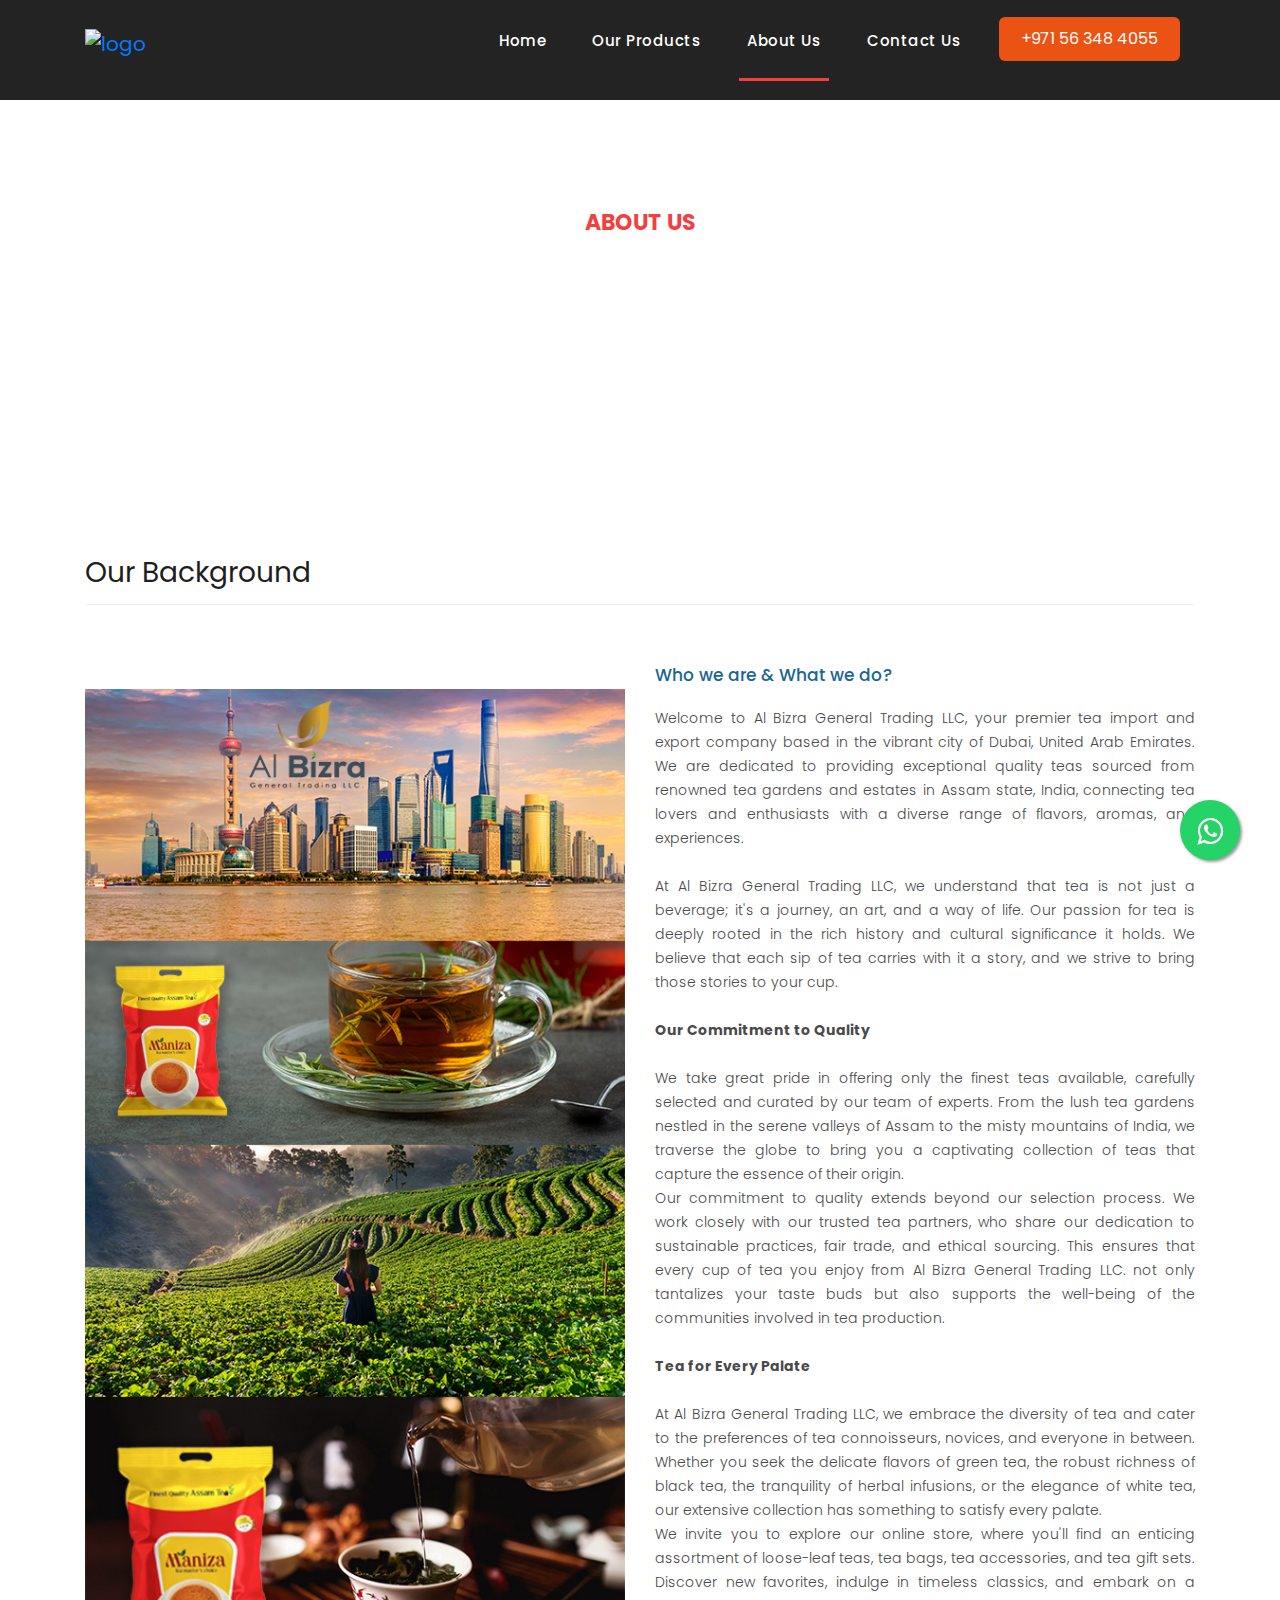
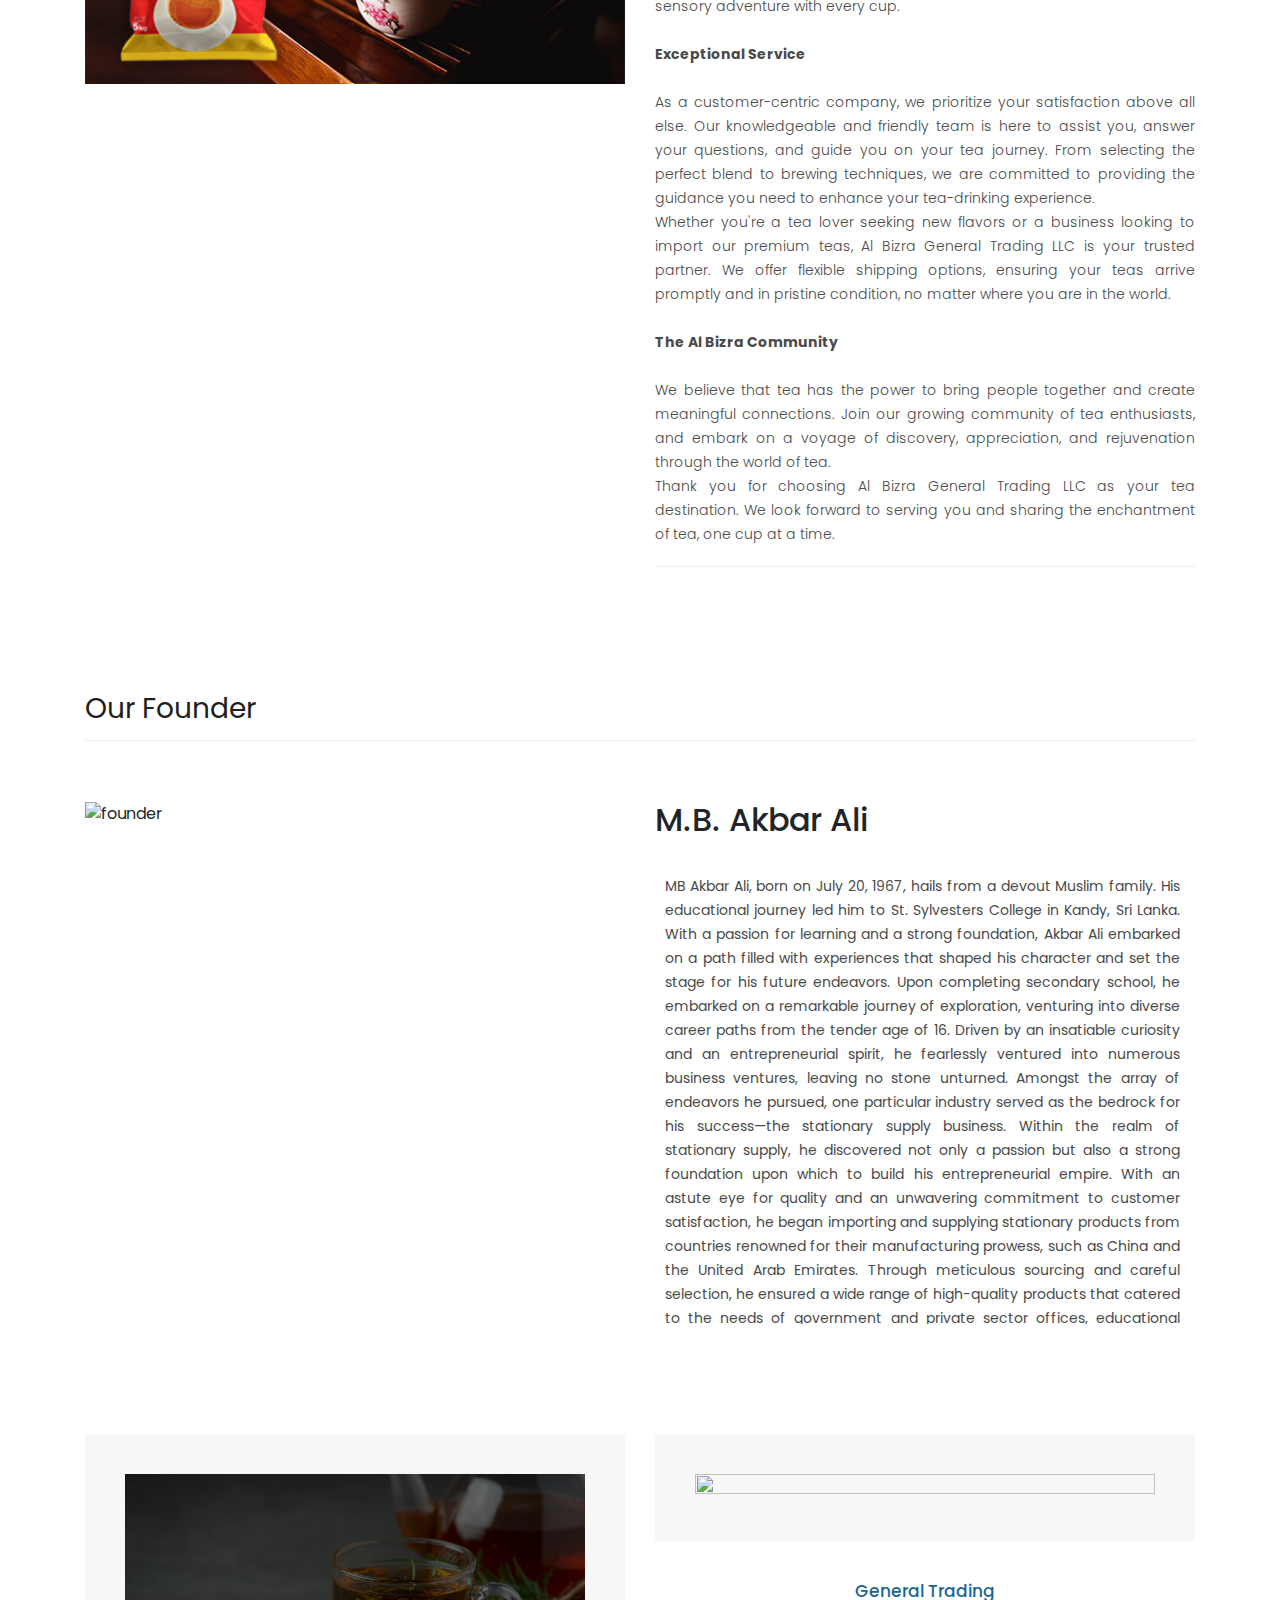
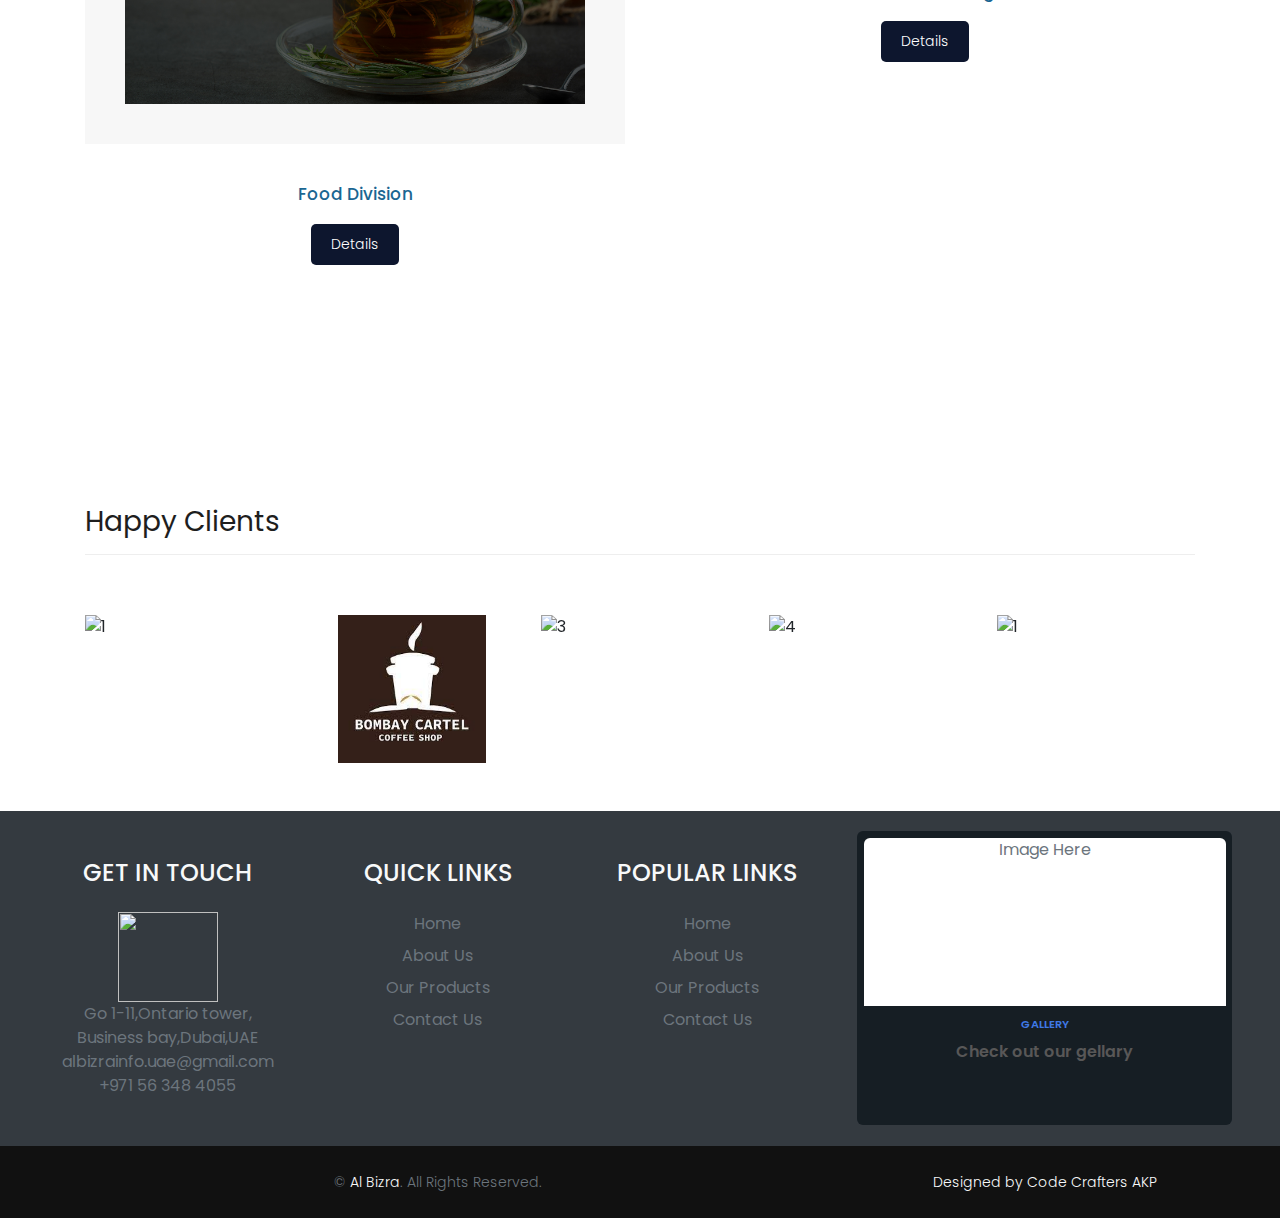
==== about.html @ b84437c4 "All updates done part 1" ====
<!DOCTYPE html>
<html lang="en">

<head>
  <meta charset="utf-8" />
  <meta name="viewport" content="width=device-width, initial-scale=1, shrink-to-fit=no" />
  <meta name="description" content="" />
  <meta name="author" content="" />
  <link href="https://fonts.googleapis.com/css?family=Poppins:100,200,300,400,500,600,700,800,900&display=swap"
    rel="stylesheet" />

  <title>Al Bizra</title>

  <!-- Bootstrap core CSS -->
  <link href="vendor/bootstrap/css/bootstrap.min.css" rel="stylesheet" />

  <!--


-->

  <!-- Additional CSS Files -->
  <link rel="stylesheet" href="assets/css/fontawesome.css" />
  <link rel="stylesheet" href="assets/css/templatemo-sixteen.css" />
  <link rel="stylesheet" href="assets/css/owl.css" />
  <link rel="stylesheet" href="assets/css/style.css" />
</head>

<body>
  <!-- ***** Preloader Start ***** -->
  <div id="preloader">
    <div class="jumper">
      <div></div>
      <div></div>
      <div></div>
    </div>
  </div>
  <!-- ***** Preloader End ***** -->

  <!-- Header -->
  <header class="">
    <nav class="navbar navbar-expand-lg">
      <div class="container">
        <a class="navbar-brand" href="index.html">
          <div>
            <img src="assets/images/lg_web.png" alt="logo" width="100" height="90" />
          </div>
        </a>
        <button class="navbar-toggler" type="button" data-toggle="collapse" data-target="#navbarResponsive"
          aria-controls="navbarResponsive" aria-expanded="false" aria-label="Toggle navigation">
          <span class="navbar-toggler-icon"></span>
        </button>
        <div class="collapse navbar-collapse" id="navbarResponsive">
          <ul class="navbar-nav ml-auto">
            <li class="nav-item">
              <a class="nav-link" href="index.html">Home </a>
            </li>
            <li class="nav-item">
              <a class="nav-link" href="products.html">Our Products</a>
            </li>
            <!-- <li class="nav-item">
                <a class="nav-link" href="products.html">Our Services</a>
              </li> -->
            <li class="nav-item active">
              <a class="nav-link" href="about.html">About Us<span class="sr-only">(current)</span></a>
            </li>
            <li class="nav-item">
              <a class="nav-link" href="contact.html">Contact Us</a>
            </li>
            <li class="nav-item">
              <a href="https://wa.me/+971563484055"><span><button class="hbutton">+971 56 348 4055</button></span></a>
            </li>
          </ul>
        </div>
      </div>
    </nav>
  </header>

  <!-- Page Content -->
  <div class="page-heading about-heading header-text">
    <div class="container">
      <div class="row">
        <div class="col-md-12">
          <div class="text-content">
            <h4>about us</h4>
            <h2>our company</h2>
          </div>
        </div>
      </div>
    </div>
  </div>

  <div class="best-features about-features">
    <div class="container">
      <div class="row">
        <div class="col-md-12">
          <div class="section-heading">
            <h2>Our Background</h2>
          </div>
        </div>
        <div class="col-md-6">
          <div class="right-image">
            <img src="assets/images/feature-image2.jpg" alt="" />
            <img src="assets/images/frn.jpg" alt="" />
          </div>
        </div>
        <div class="col-md-6">
          <div class="left-content">
            <h4>Who we are &amp; What we do?</h4>
            <p style="text-align: justify">
              Welcome to Al Bizra General Trading LLC, your premier tea import
              and export company based in the vibrant city of Dubai, United
              Arab Emirates. We are dedicated to providing exceptional quality
              teas sourced from renowned tea gardens and estates in Assam
              state, India, connecting tea lovers and enthusiasts with a
              diverse range of flavors, aromas, and experiences. <br /><br />
              At Al Bizra General Trading LLC, we understand that tea is not
              just a beverage; it's a journey, an art, and a way of life. Our
              passion for tea is deeply rooted in the rich history and
              cultural significance it holds. We believe that each sip of tea
              carries with it a story, and we strive to bring those stories to
              your cup. <br /><br />
              <strong><strong>Our Commitment to Quality</strong></strong><br /><br />
              We take great pride in offering only the finest teas available,
              carefully selected and curated by our team of experts. From the
              lush tea gardens nestled in the serene valleys of Assam to the
              misty mountains of India, we traverse the globe to bring you a
              captivating collection of teas that capture the essence of their
              origin.<br />
              Our commitment to quality extends beyond our selection process.
              We work closely with our trusted tea partners, who share our
              dedication to sustainable practices, fair trade, and ethical
              sourcing. This ensures that every cup of tea you enjoy from Al
              Bizra General Trading LLC. not only tantalizes your taste buds
              but also supports the well-being of the communities involved in
              tea production. <br /><br />
              <strong><strong>Tea for Every Palate</strong></strong><br /><br />
              At Al Bizra General Trading LLC, we embrace the diversity of
              tea and cater to the preferences of tea connoisseurs, novices,
              and everyone in between. Whether you seek the delicate flavors
              of green tea, the robust richness of black tea, the tranquility
              of herbal infusions, or the elegance of white tea, our extensive
              collection has something to satisfy every palate.<br />
              We invite you to explore our online store, where you'll find an
              enticing assortment of loose-leaf teas, tea bags, tea
              accessories, and tea gift sets. Discover new favorites, indulge
              in timeless classics, and embark on a sensory adventure with
              every cup. <br /><br />
              <strong><strong>Exceptional Service</strong></strong><br /><br />
              As a customer-centric company, we prioritize your satisfaction
              above all else. Our knowledgeable and friendly team is here to
              assist you, answer your questions, and guide you on your tea
              journey. From selecting the perfect blend to brewing techniques,
              we are committed to providing the guidance you need to enhance
              your tea-drinking experience.<br />
              Whether you're a tea lover seeking new flavors or a business
              looking to import our premium teas, Al Bizra General Trading
              LLC is your trusted partner. We offer flexible shipping
              options, ensuring your teas arrive promptly and in pristine
              condition, no matter where you are in the world.
              <br /><br /><strong><strong>The Al Bizra Community</strong></strong>
              <br /><br />
              We believe that tea has the power to bring people together and
              create meaningful connections. Join our growing community of tea
              enthusiasts, and embark on a voyage of discovery, appreciation,
              and rejuvenation through the world of tea.<br />
              Thank you for choosing Al Bizra General Trading LLC as your tea
              destination. We look forward to serving you and sharing the
              enchantment of tea, one cup at a time.
            </p>

            <!-- <ul class="social-icons">
                <li>
                  <a href="#"><i class="fa fa-facebook"></i></a>
                </li>
                <li>
                  <a href="#"><i class="fa fa-twitter"></i></a>
                </li>
                <li>
                  <a href="#"><i class="fa fa-linkedin"></i></a>
                </li>
                <li>
                  <a href="#"><i class="fa fa-behance"></i></a>
                </li>
              </ul> -->
          </div>
        </div>
      </div>
    </div>
  </div>

  <!-- ======================================================================= -->
  <div class="best-features about-features">
    <div class="container">
      <div class="row">
        <div class="col-md-12">
          <div class="section-heading">
            <h2>Our Founder</h2>
          </div>
        </div>
        <div class="col-md-6">
          <div class="right-image">
            <img src="assets/images/fndr.jpg" alt="founder" />
          </div>
        </div>
        <div class="col-md-6">
          <div class="left-content">
            <h2>M.B. Akbar Ali</h2>
            <br />
            <div class="founder">
              <p style="text-align: justify">
                <strong>
                  MB Akbar Ali, born on July 20, 1967, hails from a devout
                  Muslim family. His educational journey led him to St.
                  Sylvesters College in Kandy, Sri Lanka. With a passion for
                  learning and a strong foundation, Akbar Ali embarked on a
                  path filled with experiences that shaped his character and
                  set the stage for his future endeavors. Upon completing
                  secondary school, he embarked on a remarkable journey of
                  exploration, venturing into diverse career paths from the
                  tender age of 16. Driven by an insatiable curiosity and an
                  entrepreneurial spirit, he fearlessly ventured into numerous
                  business ventures, leaving no stone unturned. Amongst the
                  array of endeavors he pursued, one particular industry
                  served as the bedrock for his success—the stationary supply
                  business. Within the realm of stationary supply, he
                  discovered not only a passion but also a strong foundation
                  upon which to build his entrepreneurial empire. With an
                  astute eye for quality and an unwavering commitment to
                  customer satisfaction, he began importing and supplying
                  stationary products from countries renowned for their
                  manufacturing prowess, such as China and the United Arab
                  Emirates. Through meticulous sourcing and careful selection,
                  he ensured a wide range of high-quality products that
                  catered to the needs of government and private sector
                  offices, educational institutions, and esteemed banks across
                  the entire island.<br /><br />

                  Trading in the bustling Peta Wholesale Market for over three
                  decades, he has become an integral part of Sri Lanka's
                  vibrant business community. His extensive experience and
                  unwavering dedication have not only allowed him to navigate
                  the intricacies of the market but also forge invaluable
                  relationships with the most reputable traders in the
                  country. His deep connections within the industry provide
                  him with a wealth of knowledge and insights that further
                  enhance his ability to meet the diverse demands of his
                  customers. An embodiment of fairness and egalitarianism, he
                  treats every individual he encounters with respect and
                  equality. Regardless of their background or stature, he
                  extends warmth and sincerity, fostering a sense of
                  inclusivity in all his interactions. This fundamental aspect
                  of his character extends even to his pricing strategies. By
                  maintaining affordable prices without compromising on
                  quality, he ensures that his products are accessible to all,
                  making a positive impact on the lives of those he serves.<br /><br />

                  Driven by a higher purpose than mere economic gain, he
                  epitomizes the spirit of a compassionate entrepreneur. When
                  the pandemic and economic crisis struck, causing immense
                  suffering among the island's population, he displayed an
                  unwavering commitment to the well-being of his community.
                  Importing and selling food supplies at no profit, he
                  provided a lifeline to those in need, ensuring that no one
                  went hungry during these trying times. This selfless act of
                  solidarity showcased his genuine concern for the welfare of
                  others and solidified his reputation as a caring and
                  responsible business leader. Beyond his contributions to the
                  stationary industry, he has expanded his influence and
                  impact through his role as the
                  <strong>CEO of Jetway Marketing Pvt Ltd.</strong> This
                  leadership position has allowed him to shape the company's
                  direction, implement innovative strategies, and foster a
                  culture of excellence and integrity. Furthermore, his
                  involvement in Sri Lankan politics under the name Nazar Haji
                  has granted him the opportunity to actively engage in public
                  service and contribute to the betterment of society on a
                  larger scale.<br /><br />

                  Not content with resting on his laurels, he set his sights
                  on new horizons and embarked on a bold venture to extend his
                  foodstuff business to the United Arab Emirates. Since 2020,
                  his foray into the UAE market has proven to be a resounding
                  success, positioning him as a key player in the industry.
                  Through his entrepreneurial acumen, relentless drive, and
                  unwavering commitment to excellence, he has managed to
                  elevate his business to new heights, leaving an indelible
                  mark on the international stage. In conclusion, his journey
                  from a young and ambitious entrepreneur to a respected
                  figure in the stationary and foodstuff industries is a
                  testament to his unwavering determination, compassion, and
                  the pursuit of excellence. With his remarkable achievements,
                  he serves as an inspiration to aspiring entrepreneurs and a
                  beacon of hope for those seeking to make a positive impact
                  on society through their business endeavors.</strong>

              </p>
            </div>
            <!-- <ul class="social-icons">
                <li>
                  <a href="#"><i class="fa fa-facebook"></i></a>
                </li>
                <li>
                  <a href="#"><i class="fa fa-twitter"></i></a>
                </li>
                <li>
                  <a href="#"><i class="fa fa-linkedin"></i></a>
                </li>
                <li>
                  <a href="#"><i class="fa fa-behance"></i></a>
                </li>
              </ul> -->
          </div>
        </div>
      </div>
    </div>
  </div>

  <!-- <div class="team-members">
      <div class="container">
        <div class="row">
          <div class="col-md-12">
            <div class="section-heading">
              <h2>Our Team Members</h2>
            </div>
          </div>
          <div class="col-md-4">
            <div class="team-member">
              <div class="thumb-container">
                <img src="assets/images/team_01.jpg" alt="" />
                <div class="hover-effect">
                  <div class="hover-content">
                    <ul class="social-icons">
                      <li>
                        <a href="#"><i class="fa fa-facebook"></i></a>
                      </li>
                      <li>
                        <a href="#"><i class="fa fa-twitter"></i></a>
                      </li>
                      <li>
                        <a href="#"><i class="fa fa-linkedin"></i></a>
                      </li>
                      <li>
                        <a href="#"><i class="fa fa-behance"></i></a>
                      </li>
                    </ul>
                  </div>
                </div>
              </div>
              <div class="down-content">
                <h4>Johnny William</h4>
                <span>CO-Founder</span>
                <p>
                  Lorem ipsum dolor sit amet, consectetur adipisicing itaque
                  corporis nulla.
                </p>
              </div>
            </div>
          </div>
          <div class="col-md-4">
            <div class="team-member">
              <div class="thumb-container">
                <img src="assets/images/team_02.jpg" alt="" />
                <div class="hover-effect">
                  <div class="hover-content">
                    <ul class="social-icons">
                      <li>
                        <a href="#"><i class="fa fa-facebook"></i></a>
                      </li>
                      <li>
                        <a href="#"><i class="fa fa-twitter"></i></a>
                      </li>
                      <li>
                        <a href="#"><i class="fa fa-linkedin"></i></a>
                      </li>
                      <li>
                        <a href="#"><i class="fa fa-behance"></i></a>
                      </li>
                    </ul>
                  </div>
                </div>
              </div>
              <div class="down-content">
                <h4>Karry Pitcher</h4>
                <span>Product Expert</span>
                <p>
                  Lorem ipsum dolor sit amet, consectetur adipisicing itaque
                  corporis nulla.
                </p>
              </div>
            </div>
          </div>
          <div class="col-md-4">
            <div class="team-member">
              <div class="thumb-container">
                <img src="assets/images/team_03.jpg" alt="" />
                <div class="hover-effect">
                  <div class="hover-content">
                    <ul class="social-icons">
                      <li>
                        <a href="#"><i class="fa fa-facebook"></i></a>
                      </li>
                      <li>
                        <a href="#"><i class="fa fa-twitter"></i></a>
                      </li>
                      <li>
                        <a href="#"><i class="fa fa-linkedin"></i></a>
                      </li>
                      <li>
                        <a href="#"><i class="fa fa-behance"></i></a>
                      </li>
                    </ul>
                  </div>
                </div>
              </div>
              <div class="down-content">
                <h4>Michael Soft</h4>
                <span>Chief Marketing</span>
                <p>
                  Lorem ipsum dolor sit amet, consectetur adipisicing itaque
                  corporis nulla.
                </p>
              </div>
            </div>
          </div>
          <div class="col-md-4">
            <div class="team-member">
              <div class="thumb-container">
                <img src="assets/images/team_04.jpg" alt="" />
                <div class="hover-effect">
                  <div class="hover-content">
                    <ul class="social-icons">
                      <li>
                        <a href="#"><i class="fa fa-facebook"></i></a>
                      </li>
                      <li>
                        <a href="#"><i class="fa fa-twitter"></i></a>
                      </li>
                      <li>
                        <a href="#"><i class="fa fa-linkedin"></i></a>
                      </li>
                      <li>
                        <a href="#"><i class="fa fa-behance"></i></a>
                      </li>
                    </ul>
                  </div>
                </div>
              </div>
              <div class="down-content">
                <h4>Mary Cool</h4>
                <span>Product Specialist</span>
                <p>
                  Lorem ipsum dolor sit amet, consectetur adipisicing itaque
                  corporis nulla.
                </p>
              </div>
            </div>
          </div>
          <div class="col-md-4">
            <div class="team-member">
              <div class="thumb-container">
                <img src="assets/images/team_05.jpg" alt="" />
                <div class="hover-effect">
                  <div class="hover-content">
                    <ul class="social-icons">
                      <li>
                        <a href="#"><i class="fa fa-facebook"></i></a>
                      </li>
                      <li>
                        <a href="#"><i class="fa fa-twitter"></i></a>
                      </li>
                      <li>
                        <a href="#"><i class="fa fa-linkedin"></i></a>
                      </li>
                      <li>
                        <a href="#"><i class="fa fa-behance"></i></a>
                      </li>
                    </ul>
                  </div>
                </div>
              </div>
              <div class="down-content">
                <h4>George Walker</h4>
                <span>Product Photographer</span>
                <p>
                  Lorem ipsum dolor sit amet, consectetur adipisicing itaque
                  corporis nulla.
                </p>
              </div>
            </div>
          </div>
          <div class="col-md-4">
            <div class="team-member">
              <div class="thumb-container">
                <img src="assets/images/team_06.jpg" alt="" />
                <div class="hover-effect">
                  <div class="hover-content">
                    <ul class="social-icons">
                      <li>
                        <a href="#"><i class="fa fa-facebook"></i></a>
                      </li>
                      <li>
                        <a href="#"><i class="fa fa-twitter"></i></a>
                      </li>
                      <li>
                        <a href="#"><i class="fa fa-linkedin"></i></a>
                      </li>
                      <li>
                        <a href="#"><i class="fa fa-behance"></i></a>
                      </li>
                    </ul>
                  </div>
                </div>
              </div>
              <div class="down-content">
                <h4>Kate Town</h4>
                <span>General Manager</span>
                <p>
                  Lorem ipsum dolor sit amet, consectetur adipisicing itaque
                  corporis nulla.
                </p>
              </div>
            </div>
          </div>
        </div>
      </div>
    </div> -->

  <div class="services">
    <div class="container">
      <div class="row">
        <div class="col-md-6">
          <!--already was in col-md-4-->
          <div class="service-item">
            <div class="icon">
              <img src="/assets/images/slide_02.jpg" />
            </div>
            <div class="down-content">
              <h4>Food Division</h4>
              <!-- <p>
                  Lorem ipsum dolor sit amet, consectetur an adipisicing elit.
                  Itaque, corporis nulla at quia quaerat.
                </p> -->
              <a href="#" class="filled-button">Details</a>
            </div>
          </div>
        </div>
        <div class="col-md-6">
          <div class="service-item">
            <div class="icon">
              <img src="/assets/images/slid2.jpg" />
            </div>
            <div class="down-content">
              <h4>General Trading</h4>
              <!-- <p>
                  Lorem ipsum dolor sit amet, consectetur an adipisicing elit.
                  Itaque, corporis nulla at quia quaerat.
                </p> -->
              <a href="#" class="filled-button">Details</a>
            </div>
          </div>
        </div>
        <!-- <div class="col-md-4">
            <div class="service-item">
              <div class="icon">
                <i class="fa fa-gear"></i>
              </div>
              <div class="down-content">
                <h4>Global Collection</h4>
                <p>
                  Lorem ipsum dolor sit amet, consectetur an adipisicing elit.
                  Itaque, corporis nulla at quia quaerat.
                </p>
                <a href="#" class="filled-button">Read More</a>
              </div>
            </div>
          </div> -->
      </div>
    </div>
  </div>

  <div class="happy-clients">
    <div class="container">
      <div class="row">
        <div class="col-md-12">
          <div class="section-heading">
            <h2>Happy Clients</h2>
          </div>
        </div>
        <div class="col-md-12">
          <div class="owl-clients owl-carousel">
            <div class="client-item">
              <img src="assets/images/cust/c1.png" alt="1" />
            </div>

            <div class="client-item">
              <img src="assets/images/cust/c2.png" alt="2" />
            </div>

            <div class="client-item">
              <img src="assets/images/cust/c3.png" alt="3" />
            </div>

            <div class="client-item">
              <img src="assets/images/cust/c4.jpeg" alt="4" />
            </div>

            <!-- <div class="client-item">
                <img src="assets/images/cust/c1.png" alt="5" />
              </div>

              <div class="client-item">
                <img src="assets/images/cust/c1.png" alt="6" />
              </div> -->
          </div>
        </div>
      </div>
    </div>
  </div>

  <!-- =========================================================== -->
  <link rel="stylesheet" href="https://maxcdn.bootstrapcdn.com/font-awesome/4.5.0/css/font-awesome.min.css">
  <a href="https://wa.me/+971586837798" class="float" target="_blank">
    <i class="fa fa-whatsapp my-float"></i>
  </a>
  <!-- =========================================================== -->

  <!-- Footer Start -->
  <footer>
    <!-- This should be margin to left of footer -->

    <!-- <img src="assets/images/lg_web.png" alt="" height="90px" width="100px"> -->
    <!-- This should be margin to left of footer -->
    <div class="container-fluid bg-dark text-secondary px-5 mt-5">
      <div class="row gx-5">
        <div class="col-lg-8 col-md-6">
          <div class="row gx-5">
            <div class="col-lg-4 col-md-12 pt-5 mb-5">
              <h4 class="text-uppercase text-light mb-4">Get In Touch</h4>
              <div>
                <img src="assets/images/lg_bw.png" width="100" height="90" />
              </div>
              <div>Go 1-11,Ontario tower,<br />Business bay,Dubai,UAE</div>
              <div>albizrainfo.uae@gmail.com</div>
              <div>+971 56 348 4055</div>
              <!-- <div class="d-flex mt-4">
                          <a class="btn btn-primary btn-square rounded-circle me-2" href="#"><i class="fab fa-twitter"></i></a>
                          <a class="btn btn-primary btn-square rounded-circle me-2" href="#"><i class="fab fa-facebook-f"></i></a>
                          <a class="btn btn-primary btn-square rounded-circle me-2" href="#"><i class="fab fa-linkedin-in"></i></a>
                          <a class="btn btn-primary btn-square rounded-circle" href="#"><i class="fab fa-instagram"></i></a>
                      </div> -->
            </div>
            <div class="col-lg-4 col-md-12 pt-0 pt-lg-5 mb-5">
              <h4 class="text-uppercase text-light mb-4">Quick Links</h4>
              <div class="d-flex flex-column justify-content-start">
                <a class="text-secondary mb-2" href="index.html"><i
                    class="bi bi-arrow-right text-primary me-2"></i>Home</a>
                <a class="text-secondary mb-2" href="about.html"><i
                    class="bi bi-arrow-right text-primary me-2"></i>About
                  Us</a>
                <a class="text-secondary mb-2" href="products.html"><i
                    class="bi bi-arrow-right text-primary me-2"></i>Our
                  Products</a>
                <!-- <a class="text-secondary mb-2" href="#"><i class="bi bi-arrow-right text-primary me-2"></i>Our Services</a> -->
                <a class="text-secondary" href="contact.html"><i class="bi bi-arrow-right text-primary me-2"></i>Contact
                  Us</a>
              </div>
            </div>
            <div class="col-lg-4 col-md-12 pt-0 pt-lg-5 mb-5">
              <h4 class="text-uppercase text-light mb-4">Popular Links</h4>
              <div class="d-flex flex-column justify-content-start">
                <a class="text-secondary mb-2" href="index.html"><i
                    class="bi bi-arrow-right text-primary me-2"></i>Home</a>
                <a class="text-secondary mb-2" href="about.html"><i
                    class="bi bi-arrow-right text-primary me-2"></i>About
                  Us</a>
                <a class="text-secondary mb-2" href="products.html"><i
                    class="bi bi-arrow-right text-primary me-2"></i>Our
                  Products</a>
                <!-- <a class="text-secondary mb-2" href="#"><i class="bi bi-arrow-right text-primary me-2"></i>Our Services</a> -->
                <a class="text-secondary" href="contact.html"><i class="bi bi-arrow-right text-primary me-2"></i>Contact
                  Us</a>
              </div>
            </div>
          </div>
        </div>
        <div class="col-lg-4 col-md-6">
          <!-- <div class="d-flex flex-column align-items-center justify-content-center text-center h-100 bg-primary p-5">
                  <h4 class="text-uppercase text-white mb-4">Newsletter</h4>
                  <h6 class="text-uppercase text-white">Subscribe Our Newsletter</h6>
                  <p class="text-light">Amet justo diam dolor rebum lorem sit stet sea justo kasd</p>
                  <form action="">
                      <div class="input-group">
                          <input type="text" class="form-control border-white p-3" placeholder="Your Email">
                          <button class="btn btn-dark">Sign Up</button>
                      </div>
                  </form>
              </div> -->
          <div class="zcard">
            <div class="zcard-image">Image Here</div>
            <div class="zcategory">Gallery</div>
            <div class="zheading">Check out our gellary</div>
          </div>
        </div>
      </div>
    </div>
    <div class="container-fluid py-4 py-lg-0 px-5" style="background: #111111">
      <div class="row gx-5">
        <div class="col-lg-8">
          <div class="py-lg-4 text-center">
            <p class="text-secondary mb-0">
              &copy; <a class="text-light fw-bold" href="#">Al Bizra</a>. All
              Rights Reserved.
            </p>
          </div>
        </div>
        <div class="col-lg-4">
          <div class="py-lg-4 text-center credit">
            <p class="text-light mb-0">
              Designed by
              <a class="text-light fw-bold" href="#">Code Crafters AKP</a>
            </p>
          </div>
        </div>
      </div>
    </div>
  </footer>
  <!-- Footer End -->

  <!-- Bootstrap core JavaScript -->
  <script src="vendor/jquery/jquery.min.js"></script>
  <script src="vendor/bootstrap/js/bootstrap.bundle.min.js"></script>

  <!-- Additional Scripts -->
  <script src="assets/js/custom.js"></script>
  <script src="assets/js/owl.js"></script>
  <script src="assets/js/slick.js"></script>
  <script src="assets/js/isotope.js"></script>
  <script src="assets/js/accordions.js"></script>

  <script language="text/Javascript">
    cleared[0] = cleared[1] = cleared[2] = 0; //set a cleared flag for each field
    function clearField(t) {
      //declaring the array outside of the
      if (!cleared[t.id]) {
        // function makes it static and global
        cleared[t.id] = 1; // you could use true and false, but that's more typing
        t.value = ""; // with more chance of typos
        t.style.color = "#fff";
      }
    }
  </script>
</body>

</html>
---- assets/css/templatemo-sixteen.css ----
/*

TemplateMo 546 Sixteen Clothing

https://templatemo.com/tm-546-sixteen-clothing

*/
body {
  font-family: "Poppins", sans-serif;
  overflow-x: hidden;
  text-rendering: optimizeLegibility;
  -webkit-font-smoothing: antialiased;
  -moz-osx-font-smoothing: grayscale;
}

p {
  margin-bottom: 0px;
  font-size: 14px;
  font-weight: 300;
  color: #4a4a4a;
  line-height: 24px;
}

a {
  text-decoration: none !important;
}

ul {
  padding: 0;
  margin: 0;
  list-style: none;
}

h1,
h2,
h3,
h4,
h5,
h6 {
  margin: 0px;
}

ul.social-icons li {
  display: inline-block;
  margin-right: 3px;
}

ul.social-icons li:last-child {
  margin-right: 0px;
}

ul.social-icons li a {
  width: 50px;
  height: 50px;
  display: inline-block;
  line-height: 50px;
  background-color: #eee;
  color: #121212;
  font-size: 18px;
  text-align: center;
  transition: all 0.3s;
}

ul.social-icons li a:hover {
  background-color: #f33f3f;
  color: #fff;
}

a.filled-button {
  background-color: #0d162e;
  color: #fff;
  font-size: 14px;
  text-transform: capitalize;
  font-weight: 300;
  padding: 10px 20px;
  border-radius: 5px;
  display: inline-block;
  transition: all 0.3s;
}

a.filled-button:hover {
  background-color: #121212;
  color: #fff;
}

.section-heading {
  text-align: left;
  margin-bottom: 60px;
  border-bottom: 1px solid #eee;
}

.section-heading h2 {
  font-size: 28px;
  font-weight: 400;
  color: #1e1e1e;
  margin-bottom: 15px;
}

.products-heading {
  background-image: url(../images/products-heading.jpg);
}

.about-heading {
  background-image: url(../images/abt.jpg);
}

.contact-heading {
  background-image: url(../images/contact-heading.jpg);
}

.page-heading {
  padding: 210px 0px 130px 0px;
  text-align: center;
  background-position: center center;
  background-repeat: no-repeat;
  background-size: cover;
}

.page-heading .text-content h4 {
  color: #f33f3f;
  font-size: 22px;
  text-transform: uppercase;
  font-weight: 700;
  margin-bottom: 15px;
}

.page-heading .text-content h2 {
  color: #fff;
  font-size: 62px;
  text-transform: uppercase;
  letter-spacing: 5px;
}

#preloader {
  overflow: hidden;
  background: #f33f3f;
  left: 0;
  right: 0;
  top: 0;
  bottom: 0;
  position: fixed;
  z-index: 9999999;
  color: #fff;
}

#preloader .jumper {
  left: 0;
  top: 0;
  right: 0;
  bottom: 0;
  display: block;
  position: absolute;
  margin: auto;
  width: 50px;
  height: 50px;
}

#preloader .jumper>div {
  background-color: #fff;
  width: 10px;
  height: 10px;
  border-radius: 100%;
  -webkit-animation-fill-mode: both;
  animation-fill-mode: both;
  position: absolute;
  opacity: 0;
  width: 50px;
  height: 50px;
  -webkit-animation: jumper 1s 0s linear infinite;
  animation: jumper 1s 0s linear infinite;
}

#preloader .jumper>div:nth-child(2) {
  -webkit-animation-delay: 0.33333s;
  animation-delay: 0.33333s;
}

#preloader .jumper>div:nth-child(3) {
  -webkit-animation-delay: 0.66666s;
  animation-delay: 0.66666s;
}

@-webkit-keyframes jumper {
  0% {
    opacity: 0;
    -webkit-transform: scale(0);
    transform: scale(0);
  }

  5% {
    opacity: 1;
  }

  100% {
    -webkit-transform: scale(1);
    transform: scale(1);
    opacity: 0;
  }
}

@keyframes jumper {
  0% {
    opacity: 0;
    -webkit-transform: scale(0);
    transform: scale(0);
  }

  5% {
    opacity: 1;
  }

  100% {
    opacity: 0;
  }
}

/* Header Style */
header {
  position: absolute;
  z-index: 99999;
  width: 100%;
  height: 100px;
  background-color: #232323;
  -webkit-transition: all 0.3s ease-in-out 0s;
  -moz-transition: all 0.3s ease-in-out 0s;
  -o-transition: all 0.3s ease-in-out 0s;
  transition: all 0.3s ease-in-out 0s;
}

header .navbar {
  padding: 17px 0px;
}

.background-header .navbar {
  padding: 17px 0px;
}

/* ===================== this is the place of Navbar =================== */
.background-header {
  top: 0;
  position: fixed;
  background-color: #333333 !important;
  box-shadow: 0px 1px 10px rgba(0, 0, 0, 0.1);
}

.background-header .navbar-brand h2 {
  color: #121212 !important;
}

.background-header .navbar-nav a.nav-link {
  color: #ffffff !important;
}

.background-header .navbar-nav .nav-link:hover,
.background-header .navbar-nav .active>.nav-link,
.background-header .navbar-nav .nav-link.active,
.background-header .navbar-nav .nav-link.show,
.background-header .navbar-nav .show>.nav-link {
  color: #f33f3f !important;
}

.navbar .navbar-brand {
  float: left;
  margin-top: -12px;
  outline: none;
}

.navbar .navbar-brand h2 {
  color: #fff;
  text-transform: uppercase;
  font-size: 24px;
  font-weight: 700;
  -webkit-transition: all 0.3s ease 0s;
  -moz-transition: all 0.3s ease 0s;
  -o-transition: all 0.3s ease 0s;
  transition: all 0.3s ease 0s;
}

.navbar .navbar-brand h2 em {
  font-style: normal;
  color: #f33f3f;
}

#navbarResponsive {
  z-index: 999;
}

.navbar-collapse {
  text-align: center;
}

.navbar .navbar-nav .nav-item {
  margin: 0px 15px;
}

/* ========================================================= */

.hbutton {
  position: relative;
  padding: 10px 22px;
  border-radius: 6px;
  border: none;
  color: #fff;
  cursor: pointer;
  background-color: #ea5313;
  transition: all 0.2s ease;
}

.hbutton:active {
  transform: scale(0.96);

}

.hbutton:before,
.hbutton:after {
  position: absolute;
  content: "";
  width: 150%;
  left: 50%;
  height: 100%;
  transform: translateX(-50%);
  z-index: -1000;
  background-repeat: no-repeat;
}

.hbutton:hover:before {
  top: -70%;
  background-image: radial-gradient(circle, #7d2ae8 20%, transparent 20%),
    radial-gradient(circle, transparent 20%, #7d2ae8 20%, transparent 30%),
    radial-gradient(circle, #7d2ae8 20%, transparent 20%),
    radial-gradient(circle, #7d2ae8 20%, transparent 20%),
    radial-gradient(circle, transparent 10%, #7d2ae8 15%, transparent 20%),
    radial-gradient(circle, #7d2ae8 20%, transparent 20%),
    radial-gradient(circle, #7d2ae8 20%, transparent 20%),
    radial-gradient(circle, #7d2ae8 20%, transparent 20%),
    radial-gradient(circle, #7d2ae8 20%, transparent 20%);
  background-size: 10% 10%, 20% 20%, 15% 15%, 20% 20%, 18% 18%, 10% 10%, 15% 15%,
    10% 10%, 18% 18%;
  background-position: 50% 120%;
  animation: greentopBubbles 0.6s ease;
}

@keyframes greentopBubbles {
  0% {
    background-position: 5% 90%, 10% 90%, 10% 90%, 15% 90%, 25% 90%, 25% 90%,
      40% 90%, 55% 90%, 70% 90%;
  }

  50% {
    background-position: 0% 80%, 0% 20%, 10% 40%, 20% 0%, 30% 30%, 22% 50%,
      50% 50%, 65% 20%, 90% 30%;
  }

  100% {
    background-position: 0% 70%, 0% 10%, 10% 30%, 20% -10%, 30% 20%, 22% 40%,
      50% 40%, 65% 10%, 90% 20%;
    background-size: 0% 0%, 0% 0%, 0% 0%, 0% 0%, 0% 0%, 0% 0%;
  }
}

.hbutton:hover::after {
  bottom: -70%;
  background-image: radial-gradient(circle, #7d2ae8 20%, transparent 20%),
    radial-gradient(circle, #7d2ae8 20%, transparent 20%),
    radial-gradient(circle, transparent 10%, #7d2ae8 15%, transparent 20%),
    radial-gradient(circle, #7d2ae8 20%, transparent 20%),
    radial-gradient(circle, #7d2ae8 20%, transparent 20%),
    radial-gradient(circle, #7d2ae8 20%, transparent 20%),
    radial-gradient(circle, #7d2ae8 20%, transparent 20%);
  background-size: 15% 15%, 20% 20%, 18% 18%, 20% 20%, 15% 15%, 20% 20%, 18% 18%;
  background-position: 50% 0%;
  animation: greenbottomBubbles 0.6s ease;
}

@keyframes greenbottomBubbles {
  0% {
    background-position: 10% -10%, 30% 10%, 55% -10%, 70% -10%, 85% -10%,
      70% -10%, 70% 0%;
  }

  50% {
    background-position: 0% 80%, 20% 80%, 45% 60%, 60% 100%, 75% 70%, 95% 60%,
      105% 0%;
  }

  100% {
    background-position: 0% 90%, 20% 90%, 45% 70%, 60% 110%, 75% 80%, 95% 70%,
      110% 10%;
    background-size: 0% 0%, 0% 0%, 0% 0%, 0% 0%, 0% 0%, 0% 0%;
  }
}

/* ========================================================= */
.navbar .navbar-nav a.nav-link {
  text-transform: capitalize;
  font-size: 15px;
  font-weight: 500;
  letter-spacing: 0.5px;
  color: #fff;
  transition: all 0.5s;
  margin-top: 5px;
}

.navbar .navbar-nav .nav-link:hover,
.navbar .navbar-nav .active>.nav-link,
.navbar .navbar-nav .nav-link.active,
.navbar .navbar-nav .nav-link.show,
.navbar .navbar-nav .show>.nav-link {
  color: #fff;
  padding-bottom: 25px;
  border-bottom: 3px solid #f33f3f;
}

.navbar .navbar-toggler-icon {
  background-image: none;
}

.navbar .navbar-toggler {
  border-color: #fff;
  background-color: #fff;
  height: 36px;
  outline: none;
  border-radius: 0px;
  position: absolute;
  right: 30px;
  top: 20px;
}

.navbar .navbar-toggler-icon:after {
  content: "\f0c9";
  color: #f33f3f;
  font-size: 18px;
  line-height: 26px;
  font-family: "FontAwesome";
}

/* Banner Style */
.banner {
  position: relative;
  text-align: center;
  padding-top: 80px;
}

.banner-item-01 {
  padding: 300px 0px;
  background-image: url(../images/slide_01.jpg);
  background-size: cover;
  background-repeat: no-repeat;
  background-position: center center;
}

.banner-item-02 {
  padding: 300px 0px;
  background-image: url(../images/slide_02.jpg);
  background-size: cover;
  background-repeat: no-repeat;
  background-position: center center;
}

.banner-item-03 {
  padding: 300px 0px;
  background-image: url(../images/slide_03.jpg);
  background-size: cover;
  background-repeat: no-repeat;
  background-position: center center;
}

.banner .banner-item {
  max-height: 600px;
}

.banner .text-content {
  position: absolute;
  top: 50%;
  transform: translateY(-50%);
  text-align: center;
  width: 100%;
}

.banner .text-content h4 {
  color: #f33f3f;
  font-size: 22px;
  text-transform: uppercase;
  font-weight: 700;
  margin-bottom: 15px;
}

.banner .text-content h2 {
  color: #fff;
  font-size: 62px;
  text-transform: uppercase;
  letter-spacing: 5px;
}

.owl-banner .owl-dots .owl-dot {
  border-radius: 3px;
}

.owl-banner .owl-dots {
  display: -webkit-box;
  display: -webkit-flex;
  display: -ms-flexbox;
  display: flex;
  -ms-flex-pack: center;
  -webkit-justify-content: center;
  justify-content: center;
  position: absolute;
  left: 50%;
  transform: translateX(-50%);
  bottom: 30px;
}

.owl-banner .owl-dots .owl-dot {
  width: 10px;
  height: 10px;
  border-radius: 50%;
  margin: 0 10px;
  background-color: #fff;
  opacity: 0.5;
}

.owl-banner .owl-dots .owl-dot:focus {
  outline: none;
}

.owl-banner .owl-dots .owl-dot.active {
  background-color: #fff;
  opacity: 1;
}

/* Latest Produtcs */

.latest-products {
  margin-top: 100px;
}

.latest-products .section-heading a {
  float: right;
  margin-top: -35px;
  text-transform: uppercase;
  font-size: 13px;
  font-weight: 700;
  color: #f33f3f;
}

.product-item {
  border: 1px solid #eee;
  border-radius: 20px;
  margin-bottom: 30px;
  box-shadow: 5px 10px 15px #8888887c;
}

.product-item .down-content {
  padding: 30px;
  position: relative;
}

.product-item img {
  width: 100%;
  overflow: hidden;
  border-radius: 20px;
}

.product-item .down-content h4 {
  font-size: 17px;
  color: #1a6692;
  margin-bottom: 20px;
}

.product-item .down-content h6 {
  position: absolute;
  top: 30px;
  right: 30px;
  font-size: 18px;
  color: #121212;
}

.product-item .down-content p {
  margin-bottom: 20px;
}

.product-item .down-content ul li {
  display: inline-block;
}

.product-item .down-content ul li i {
  color: #f33f3f;
  font-size: 14px;
}

.product-item .down-content span {
  position: absolute;
  right: 30px;
  bottom: 30px;
  font-size: 13px;
  color: #f33f3f;
  font-weight: 500;
}

/* Best Features */

.about-features {
  margin-top: 100px !important;
}

.about-features p {
  border-bottom: 1px solid #eee;
  padding-bottom: 20px;
}

.about-features .container .row {
  padding-bottom: 0px !important;
  border-bottom: none !important;
}

.best-features {
  margin-top: 50px;
}

.best-features .container .row {
  border-bottom: 1px solid #eee;
  padding-bottom: 60px;
}

.best-features img {
  width: 100%;
  overflow: hidden;
}

.best-features h4 {
  font-size: 17px;
  color: #1a6692;
  margin-bottom: 20px;
}

.best-features ul.featured-list li {
  display: block;
  margin-bottom: 10px;
}

.best-features p {
  margin-bottom: 25px;
}

.best-features ul.featured-list li a {
  font-size: 14px;
  color: #4a4a4a;
  font-weight: 300;
  transition: all 0.3s;
  position: relative;
  padding-left: 13px;
}

.best-features ul.featured-list li a:before {
  content: "";
  width: 5px;
  height: 5px;
  display: inline-block;
  background-color: #4a4a4a;
  position: absolute;
  left: 0;
  transition: all 0.3s;
  top: 8px;
}

.best-features ul.featured-list li a:hover {
  color: #f33f3f;
}

.best-features ul.featured-list li a:hover::before {
  background-color: #f33f3f;
}

.best-features .filled-button {
  margin-top: 20px;
}

/* Call To Action */

.call-to-action .inner-content {
  margin-top: 60px;
  padding: 30px;
  background-color: #f7f7f7;
  border-radius: 5px;
}

.call-to-action .inner-content h4 {
  font-size: 17px;
  color: #1a6692;
  margin-bottom: 15px;
}

.call-to-action .inner-content em {
  font-style: normal;
  font-weight: 700;
}

.call-to-action .inner-content .col-md-4 {
  text-align: right;
}

.call-to-action .inner-content .filled-button {
  margin-top: 12px;
}

/* Footer */

footer {
  text-align: center;
}

footer .inner-content {
  border-top: 1px solid #eee;
  margin-top: 60px;
  padding: 60px 0px;
}

footer .inner-content p {
  text-transform: uppercase;
}

footer .inner-content p a {
  color: #f33f3f;
  margin-left: 3px;
}

/* Product Page */

.products {
  margin-top: 100px;
}

.products .filters {
  text-align: center;
  border-bottom: 1px solid #eee;
  padding-bottom: 10px;
  margin-bottom: 60px;
}

.products .filters li {
  text-transform: uppercase;
  font-size: 13px;
  font-weight: 700;
  color: #121212;
  display: inline-block;
  margin: 0px 10px;
  transition: all 0.3s;
  cursor: pointer;
}

.products .filters ul li.active,
.products .filters ul li:hover {
  color: #f33f3f;
}

.products ul.pages {
  margin-top: 30px;
  text-align: center;
}

.products ul.pages li {
  display: inline-block;
  margin: 0px 2px;
}

.products ul.pages li a {
  width: 44px;
  height: 44px;
  display: inline-block;
  line-height: 42px;
  border: 1px solid #eee;
  font-size: 15px;
  font-weight: 700;
  color: #121212;
  transition: all 0.3s;
}

.products ul.pages li a:hover,
.products ul.pages li.active a {
  background-color: #f33f3f;
  border-color: #f33f3f;
  color: #fff;
}

/* Team Members */

.team-members {
  margin-top: 100px;
}

.team-member {
  border: 1px solid #eee;
  margin-bottom: 30px;
}

.team-member img {
  width: 100%;
  overflow: hidden;
}

.team-member .down-content {
  padding: 30px;
  text-align: center;
}

.team-member .thumb-container {
  position: relative;
}

.team-member .thumb-container .hover-effect {
  position: absolute;
  background-color: rgba(243, 63, 63, 0.9);
  top: 0;
  left: 0;
  width: 100%;
  height: 100%;
  opacity: 0;
  visibility: hidden;
  transition: all 0.5s;
}

.team-member .thumb-container .hover-effect .hover-content {
  position: absolute;
  display: inline-block;
  width: 100%;
  text-align: center;
  top: 50%;
  transform: translateY(-50%);
}

.team-member .thumb-container .hover-effect .hover-content ul.social-icons li a:hover {
  background-color: #fff;
  color: #f33f3f;
}

.team-member:hover .hover-effect {
  visibility: visible;
  opacity: 1;
}

.team-member .down-content h4 {
  font-size: 17px;
  color: #1a6692;
  margin-bottom: 8px;
}

.team-member .down-content span {
  display: block;
  font-size: 13px;
  color: #f33f3f;
  font-weight: 500;
  margin-bottom: 20px;
}

/* Services */

.services {
  background-image: url(../images/abt.jpg);
  background-position: center center;
  background-repeat: no-repeat;
  background-size: cover;
  background-attachment: fixed;
  padding: 100px 0px;
}

.services .service-item {
  text-align: center;
}

.services .service-item .icon {
  background-color: #f7f7f7;
  padding: 40px;
}

.services .service-item .icon i {
  width: 100px;
  height: 100px;
  display: inline-block;
  text-align: center;
  line-height: 100px;
  background-color: #f33f3f;
  color: #fff;
  font-size: 32px;
}

.services .service-item .down-content {
  background-color: #fff;
  padding: 40px 30px;
}

.services .service-item .down-content h4 {
  font-size: 17px;
  color: #1a6692;
  margin-bottom: 20px;
}

.services .service-item .down-content p {
  margin-bottom: 25px;
}

/* Home Services panel*/

.hservices {
  background-image: url(../images/db.jpg);
  background-position: center center;
  background-repeat: no-repeat;
  background-size: cover;
  background-attachment: fixed;
  padding: 10px 0px;
}

.hservices .service-item {
  text-align: center;
}

.hservices .service-item .icon {
  background-color: #f7f7f7;
  padding: 40px;
}

.hservices .service-item .icon i {
  width: 100px;
  height: 100px;
  display: inline-block;
  text-align: center;
  line-height: 100px;
  background-color: #f33f3f;
  color: #fff;
  font-size: 32px;
}

/* Home Services panel*/

.hservices {
  background-image: url(../images/db.jpg);
  background-position: center center;
  background-repeat: no-repeat;
  background-size: cover;
  background-attachment: fixed;
  padding: 10px 0px;
}

.hservices .service-item {
  text-align: center;
}

.service-item img {
  width: 100%;
  height: 100%;
}

.hservices .service-item .icon {
  background-color: #f7f7f7;
  padding: 40px;
}

.hservices .service-item .icon i {
  width: 100px;
  height: 100px;
  display: inline-block;
  text-align: center;
  line-height: 100px;
  background-color: #f33f3f;
  color: #fff;
  font-size: 32px;
}

.hservices .service-item .down-content {
  background-color: #fff;
  padding: 40px 30px;
}

.hservices .service-item .down-content h4 {
  font-size: 17px;
  color: #1a6692;
  margin-bottom: 20px;
}

.hservices .service-item .down-content p {
  margin-bottom: 25px;
}

.hservices .service-item .down-content h4 {
  font-size: 17px;
  color: #1a6692;
  margin-bottom: 20px;
}

.hservices .service-item .down-content p {
  margin-bottom: 25px;
}

.founder {
  margin: 10px;
  padding-right: 5px;
  width: fit-content;
  height: 450px;
  overflow: hidden;
  overflow-y: scroll;
}

/* Clients */

.happy-clients {
  margin-top: 100px;
  margin-bottom: 40px;
}

.happy-clients .client-item img {
  max-width: 100%;
  width: 15%;
  object-fit: contain;
  overflow: hidden;
  aspect-ratio: 4/3;
  transition: all 0.3s;
  cursor: pointer;
  mix-blend-mode: color-burn;
}

.happy-clients .client-item img:hover {
  opacity: 0.8;
}

/* Find Us */

.find-us {
  margin-top: 100px;
}

.find-us p {
  border-bottom: 1px solid #eee;
  padding-bottom: 30px;
  margin-bottom: 30px;
}

.find-us h4 {
  font-size: 17px;
  color: #1a6692;
  margin-bottom: 20px;
}

.find-us .left-content {
  margin-left: 30px;
}

/* Send Message */

.send-message {
  margin-top: 100px;
}

.contact-form input {
  font-size: 14px;
  width: 100%;
  height: 44px;
  display: inline-block;
  line-height: 42px;
  border: 1px solid #eee;
  border-radius: 0px;
  margin-bottom: 30px;
}

.contact-form input:focus {
  box-shadow: none;
  border: 1px solid #eee;
}

.contact-form textarea {
  font-size: 14px;
  width: 100%;
  min-width: 100%;
  min-height: 120px;
  height: 120px;
  max-height: 180px;
  border: 1px solid #eee;
  border-radius: 0px;
  margin-bottom: 30px;
}

.contact-form textarea:focus {
  box-shadow: none;
  border: 1px solid #eee;
}

.contact-form button.filled-button {
  background-color: #f33f3f;
  color: #fff;
  font-size: 14px;
  text-transform: capitalize;
  font-weight: 300;
  padding: 10px 20px;
  border-radius: 5px;
  display: inline-block;
  transition: all 0.3s;
  border: none;
  outline: none;
  cursor: pointer;
}

.contact-form button.filled-button:hover {
  background-color: #121212;
  color: #fff;
}

/* Start FAQ section contact page */
.faq {
  padding-left: 25px;
}

/* End FAQ section contact page */

/* Start Contact-details */
.contact-details {
  display: flex;
  flex-wrap: wrap;
}

.contact-item {
  display: flex;
  align-items: center;
  margin-right: 20px;
  margin-bottom: 10px;
}

.contact-item i {
  margin-right: 5px;
  color: #1a6692;
}

.contact-item strong {
  margin-right: 5px;
  color: #1a6692;
}

.contact-item span {
  margin-right: 5px;
}

/* End Contact-details */

.accordion {
  margin-left: 30px;
}

.accordion a {
  cursor: pointer;
  font-size: 17px;
  color: #1a6692 !important;
  margin-bottom: 20px;
  transition: all 0.3s;
}

.accordion a:hover {
  color: #f33f3f !important;
}

.accordion a.active {
  color: #f33f3f !important;
}

.accordion li .content {
  display: none;
  margin-top: 10px;
}

.accordion li:first-child {
  border-top: 1px solid #eee;
}

.accordion li {
  border-bottom: 1px solid #eee;
  padding: 15px 0px;
}

.bene {
  width: 100%;
  height: 100%;
  padding: 20px;
}

.bene ul li {
  list-style: disc;
}

/* Responsive Style */
@media (max-width: 768px) {
  .banner .text-content {
    width: 90%;
    margin-left: 5%;
  }

  .banner .text-content h4 {
    font-size: 22px;
  }

  .banner .text-content h2 {
    font-size: 36px;
    letter-spacing: 0.5px;
  }

  .banner-item-01,
  .banner-item-02,
  .banner-item-03 {
    padding: 180px 0px;
  }

  .page-heading .text-content h4 {
    font-size: 22px;
  }

  .page-heading .text-content h2 {
    font-size: 36px;
    letter-spacing: 0.5px;
  }

  .latest-products .section-heading a {
    float: none;
    margin-top: 0px;
    display: block;
    margin-bottom: 20px;
  }

  .product-item .down-content h4 {
    margin-bottom: 20px !important;
  }

  .product-item .down-content h6 {
    position: absolute !important;
    top: 30px !important;
    right: 30px !important;
  }

  .product-item .down-content span {
    position: absolute !important;
    right: 30px !important;
    bottom: 30px !important;
  }

  .best-features .left-content {
    margin-bottom: 30px;
  }

  .call-to-action .inner-content {
    text-align: center;
  }

  .call-to-action .inner-content .filled-button {
    text-align: center;
    width: 100%;
    margin-top: 20px;
  }

  .about-features img {
    margin-bottom: 30px;
  }

  .service-item {
    margin-bottom: 30px;
  }

  .find-us #map {
    margin-bottom: 30px;
  }

  .find-us .left-content {
    margin-left: 0px;
  }

  .send-message .accordion {
    margin-top: 30px;
    margin-left: 0px;
  }

  /* Start FAQ section in contact us page */
  .faq {
    padding-left: 0px;
    margin-top: 20px;
  }

  /* End FAQ section in contact us page */

  /* Start Contact details */
  .contact-item {
    margin-right: 0;
  }

  /* End Contact details */
}

@media (max-width: 992px) {
  .navbar .navbar-brand {
    position: absolute;
    left: 30px;
    top: 20px;
  }

  .navbar .navbar-brand {
    width: auto;
  }

  .navbar:after {
    display: none;
  }

  #navbarResponsive {
    z-index: 99999;
    position: absolute;
    top: 80px;
    left: 0;
    width: 100%;
    text-align: center;
    background-color: #fff;
    box-shadow: 0px 10px 10px rgba(0, 0, 0, 0.1);
  }

  .navbar .navbar-nav .nav-item {
    border-bottom: 1px solid #eee;
  }

  .navbar .navbar-nav .nav-item:last-child {
    border-bottom: none;
  }

  .navbar .navbar-nav a.nav-link {
    padding: 15px 0px;
    color: #1e1e1e !important;
  }

  .navbar .navbar-nav .nav-link:hover,
  .navbar .navbar-nav .active>.nav-link,
  .navbar .navbar-nav .nav-link.active,
  .navbar .navbar-nav .nav-link.show,
  .navbar .navbar-nav .show>.nav-link {
    color: #f33f3f !important;
    border-bottom: none !important;
    padding-bottom: 15px;
  }

  .product-item .down-content h4 {
    margin-bottom: 10px;
  }

  .product-item .down-content h6 {
    position: relative;
    top: 0;
    right: 0;
    margin-bottom: 20px;
  }

  .product-item .down-content span {
    position: relative;
    right: 0;
    bottom: 0;
  }
}
---- assets/css/style.css ----
.card {
  position: relative;
  width: 300px;
  height: 200px;
  background: linear-gradient(-45deg, #f89b29 0%, #ff0f7b 100%);
  border-radius: 10px;
  margin: 40px;
  display: flex;
  align-items: center;
  justify-content: center;
  overflow: hidden;
  transition: all 0.6s cubic-bezier(0.23, 1, 0.32, 1);
}

.card img {
  width: 100%;
  height: 100%;
  transition: all 0.6s cubic-bezier(0.23, 1, 0.32, 1);
}

.card svg {
  width: 48px;
  fill: #333;
  transition: all 0.6s cubic-bezier(0.23, 1, 0.32, 1);
}

.card:hover {
  transform: rotate(-5deg) scale(1.1);
  box-shadow: 0 10px 20px rgba(0, 0, 0, 0.2);
}

.card__content {
  position: absolute;
  top: 50%;
  left: 50%;
  transform: translate(-50%, -50%) rotate(-45deg);
  width: 100%;
  height: 100%;
  padding: 20px;
  box-sizing: border-box;
  background-color: #fff;
  opacity: 0;
  transition: all 0.6s cubic-bezier(0.23, 1, 0.32, 1);
}

.card:hover .card__content {
  transform: translate(-50%, -50%) rotate(0deg);
  opacity: 1;
}

.card__title {
  margin: 0;
  font-size: 24px;
  color: #333;
  font-weight: 700;
}

.card__description {
  margin: 10px 0 0;
  font-size: 14px;
  color: #777;
  line-height: 1.4;
}

.card:hover svg {
  scale: 0;
  transform: rotate(-45deg);
}

.login-box {
  position: absolute;
  top: 50%;
  left: 50%;
  width: 400px;
  padding: 40px;
  transform: translate(-50%, -50%);
  background: rgba(24, 20, 20, 0.987);
  box-sizing: border-box;
  box-shadow: 0 15px 25px rgba(0, 0, 0, 0.6);
  border-radius: 10px;
}

.login-box .user-box {
  position: relative;
}

.login-box .user-box input {
  width: 100%;
  padding: 10px 0;
  font-size: 16px;
  color: #fff;
  margin-bottom: 30px;
  border: none;
  border-bottom: 1px solid #fff;
  outline: none;
  background: transparent;
}

.login-box .user-box label {
  position: absolute;
  top: 0;
  left: 0;
  padding: 10px 0;
  font-size: 16px;
  color: #fff;
  pointer-events: none;
  transition: 0.5s;
}

.login-box .user-box input:focus~label,
.login-box .user-box input:valid~label {
  top: -20px;
  left: 0;
  color: #bdb8b8;
  font-size: 12px;
}

.login-box form a {
  position: relative;
  display: inline-block;
  padding: 10px 20px;
  color: #ffffff;
  font-size: 16px;
  text-decoration: none;
  text-transform: uppercase;
  overflow: hidden;
  transition: 0.5s;
  margin-top: 40px;
  letter-spacing: 4px;
}

.login-box a:hover {
  background: #03f40f;
  color: #fff;
  border-radius: 5px;
  box-shadow: 0 0 5px #03f40f, 0 0 25px #03f40f, 0 0 50px #03f40f,
    0 0 100px #03f40f;
}

.login-box a span {
  position: absolute;
  display: block;
}

@keyframes btn-anim1 {
  0% {
    left: -100%;
  }

  50%,
  100% {
    left: 100%;
  }
}

.login-box a span:nth-child(1) {
  bottom: 2px;
  left: -100%;
  width: 100%;
  height: 2px;
  background: linear-gradient(90deg, transparent, #03f40f);
  animation: btn-anim1 2s linear infinite;
}

/* ================= */

.zbutton {
  position: relative;
  padding: 10px 22px;
  border-radius: 6px;
  border: none;
  color: #fff;
  cursor: pointer;
  background-color: #07034e;
  transition: all 0.2s ease;
}

.zbutton:active {
  transform: scale(0.96);
}

.zbutton:before,
.zbutton:after {
  position: absolute;
  content: "";
  width: 150%;
  left: 50%;
  height: 100%;
  transform: translateX(-50%);
  z-index: -1000;
  background-repeat: no-repeat;
}

.zbutton:hover:before {
  top: -70%;
  background-image: radial-gradient(circle, #7d2ae8 20%, transparent 20%),
    radial-gradient(circle, transparent 20%, #7d2ae8 20%, transparent 30%),
    radial-gradient(circle, #7d2ae8 20%, transparent 20%),
    radial-gradient(circle, #7d2ae8 20%, transparent 20%),
    radial-gradient(circle, transparent 10%, #7d2ae8 15%, transparent 20%),
    radial-gradient(circle, #7d2ae8 20%, transparent 20%),
    radial-gradient(circle, #7d2ae8 20%, transparent 20%),
    radial-gradient(circle, #7d2ae8 20%, transparent 20%),
    radial-gradient(circle, #7d2ae8 20%, transparent 20%);
  background-size: 10% 10%, 20% 20%, 15% 15%, 20% 20%, 18% 18%, 10% 10%, 15% 15%,
    10% 10%, 18% 18%;
  background-position: 50% 120%;
  animation: greentopBubbles 0.6s ease;
}

@keyframes greentopBubbles {
  0% {
    background-position: 5% 90%, 10% 90%, 10% 90%, 15% 90%, 25% 90%, 25% 90%,
      40% 90%, 55% 90%, 70% 90%;
  }

  50% {
    background-position: 0% 80%, 0% 20%, 10% 40%, 20% 0%, 30% 30%, 22% 50%,
      50% 50%, 65% 20%, 90% 30%;
  }

  100% {
    background-position: 0% 70%, 0% 10%, 10% 30%, 20% -10%, 30% 20%, 22% 40%,
      50% 40%, 65% 10%, 90% 20%;
    background-size: 0% 0%, 0% 0%, 0% 0%, 0% 0%, 0% 0%, 0% 0%;
  }
}

.zbutton:hover::after {
  bottom: -70%;
  background-image: radial-gradient(circle, #7d2ae8 20%, transparent 20%),
    radial-gradient(circle, #7d2ae8 20%, transparent 20%),
    radial-gradient(circle, transparent 10%, #7d2ae8 15%, transparent 20%),
    radial-gradient(circle, #7d2ae8 20%, transparent 20%),
    radial-gradient(circle, #7d2ae8 20%, transparent 20%),
    radial-gradient(circle, #7d2ae8 20%, transparent 20%),
    radial-gradient(circle, #7d2ae8 20%, transparent 20%);
  background-size: 15% 15%, 20% 20%, 18% 18%, 20% 20%, 15% 15%, 20% 20%, 18% 18%;
  background-position: 50% 0%;
  animation: greenbottomBubbles 0.6s ease;
}

@keyframes greenbottomBubbles {
  0% {
    background-position: 10% -10%, 30% 10%, 55% -10%, 70% -10%, 85% -10%,
      70% -10%, 70% 0%;
  }

  50% {
    background-position: 0% 80%, 20% 80%, 45% 60%, 60% 100%, 75% 70%, 95% 60%,
      105% 0%;
  }

  100% {
    background-position: 0% 90%, 20% 90%, 45% 70%, 60% 110%, 75% 80%, 95% 70%,
      110% 10%;
    background-size: 0% 0%, 0% 0%, 0% 0%, 0% 0%, 0% 0%, 0% 0%;
  }
}

.nwcontainer {
  width: 100%;
  /* min-height: 50vh; */
  display: flex;
  justify-content: center;
  align-items: center;
  padding: 10 90 10 10;
}

.nwcard {
  display: flex;
  flex-direction: column;
  align-items: center;
  justify-content: space-around;
  width: 100%;
  padding: 20px 1px;
  margin: 10% 10%;
  text-align: center;
  position: relative;
  cursor: pointer;
  box-shadow: 0 10px 15px -3px rgba(33, 150, 243, 0.4),
    0 4px 6px -4px rgba(33, 150, 243, 0.4);
  border-radius: 10px;
  background-color: #6b6ecc;
  background: linear-gradient(45deg, #04051dea 0%, #2b566e 100%);
}

.nwcontent {
  padding: 20px;
}

.nwcontent .nwprice {
  color: white;
  font-weight: 800;
  font-size: 50px;
  text-shadow: 0px 0px 10px rgba(0, 0, 0, 0.42);
}

.nwcontent .nwdescription {
  color: rgba(255, 255, 255, 0.6);
  margin-top: 10px;
  font-size: 14px;
}

.nwcontent .nwtitle {
  font-weight: 800;
  text-transform: uppercase;
  color: rgba(255, 255, 255, 0.64);
  margin-top: 10px;
  font-size: 25px;
  letter-spacing: 1px;
}

.nwbutton {
  -webkit-user-select: none;
  -moz-user-select: none;
  user-select: none;
  border: none;
  outline: none;
  color: rgb(255 255 255);
  text-transform: uppercase;
  font-weight: 700;
  font-size: 0.75rem;
  padding: 0.75rem 1.5rem;
  background-color: rgb(33 150 243);
  border-radius: 0.5rem;
  width: 90%;
  text-shadow: 0px 4px 18px #2c3442;
}

.nwbutton a {
  color: #fff;
}

/* ============================================ */
.zcard {
  width: 100%;
  height: 294px;
  background: rgb(22, 30, 36);
  padding: 0.4em;
  border-radius: 6px;
  margin-top: 20px;
  margin-bottom: 20px;
}

.zcard-image {
  background-color: rgb(255, 255, 255);
  width: 100%;
  height: 60%;
  border-radius: 6px 6px 0 0;
}

.zcard-image:hover {
  transform: scale(0.98);
  cursor: pointer;
}

.zcategory {
  text-transform: uppercase;
  font-size: 0.7em;
  font-weight: 600;
  color: rgb(63, 121, 230);
  padding: 10px 7px 0;
}

.zcategory:hover {
  cursor: pointer;
}

.zheading {
  font-weight: 600;
  color: rgb(88, 87, 87);
  padding: 7px;
}

.zheading:hover {
  cursor: pointer;
}

.zauthor {
  color: gray;
  font-weight: 400;
  font-size: 11px;
  padding-top: 20px;
}

.zname {
  font-weight: 600;
}

.zname:hover {
  cursor: pointer;
}

.float {
  position: fixed;
  width: 60px;
  height: 60px;
  bottom: 40px;
  right: 40px;
  background-color: #25d366;
  color: #FFF;
  border-radius: 50px;
  text-align: center;
  font-size: 30px;
  box-shadow: 2px 2px 3px #999;
  z-index: 100;
}

.my-float {
  margin-top: 16px;
}
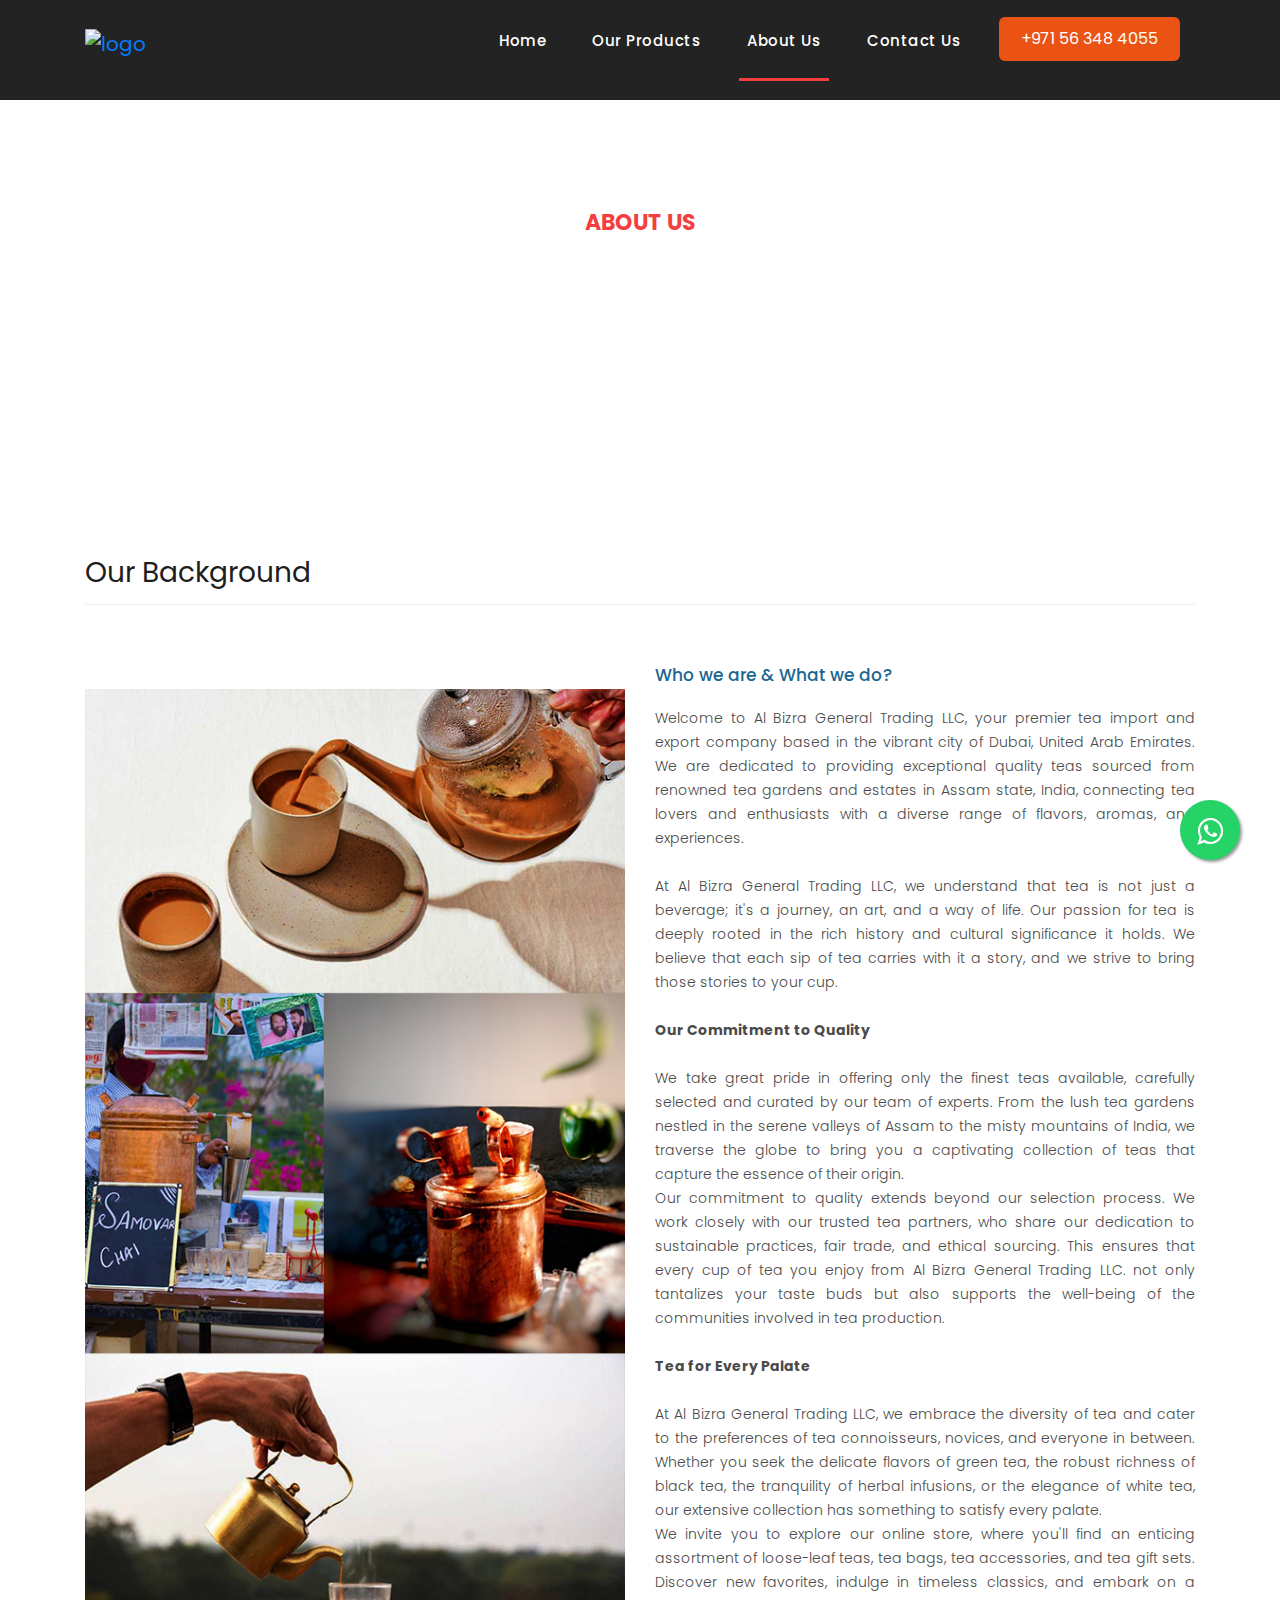
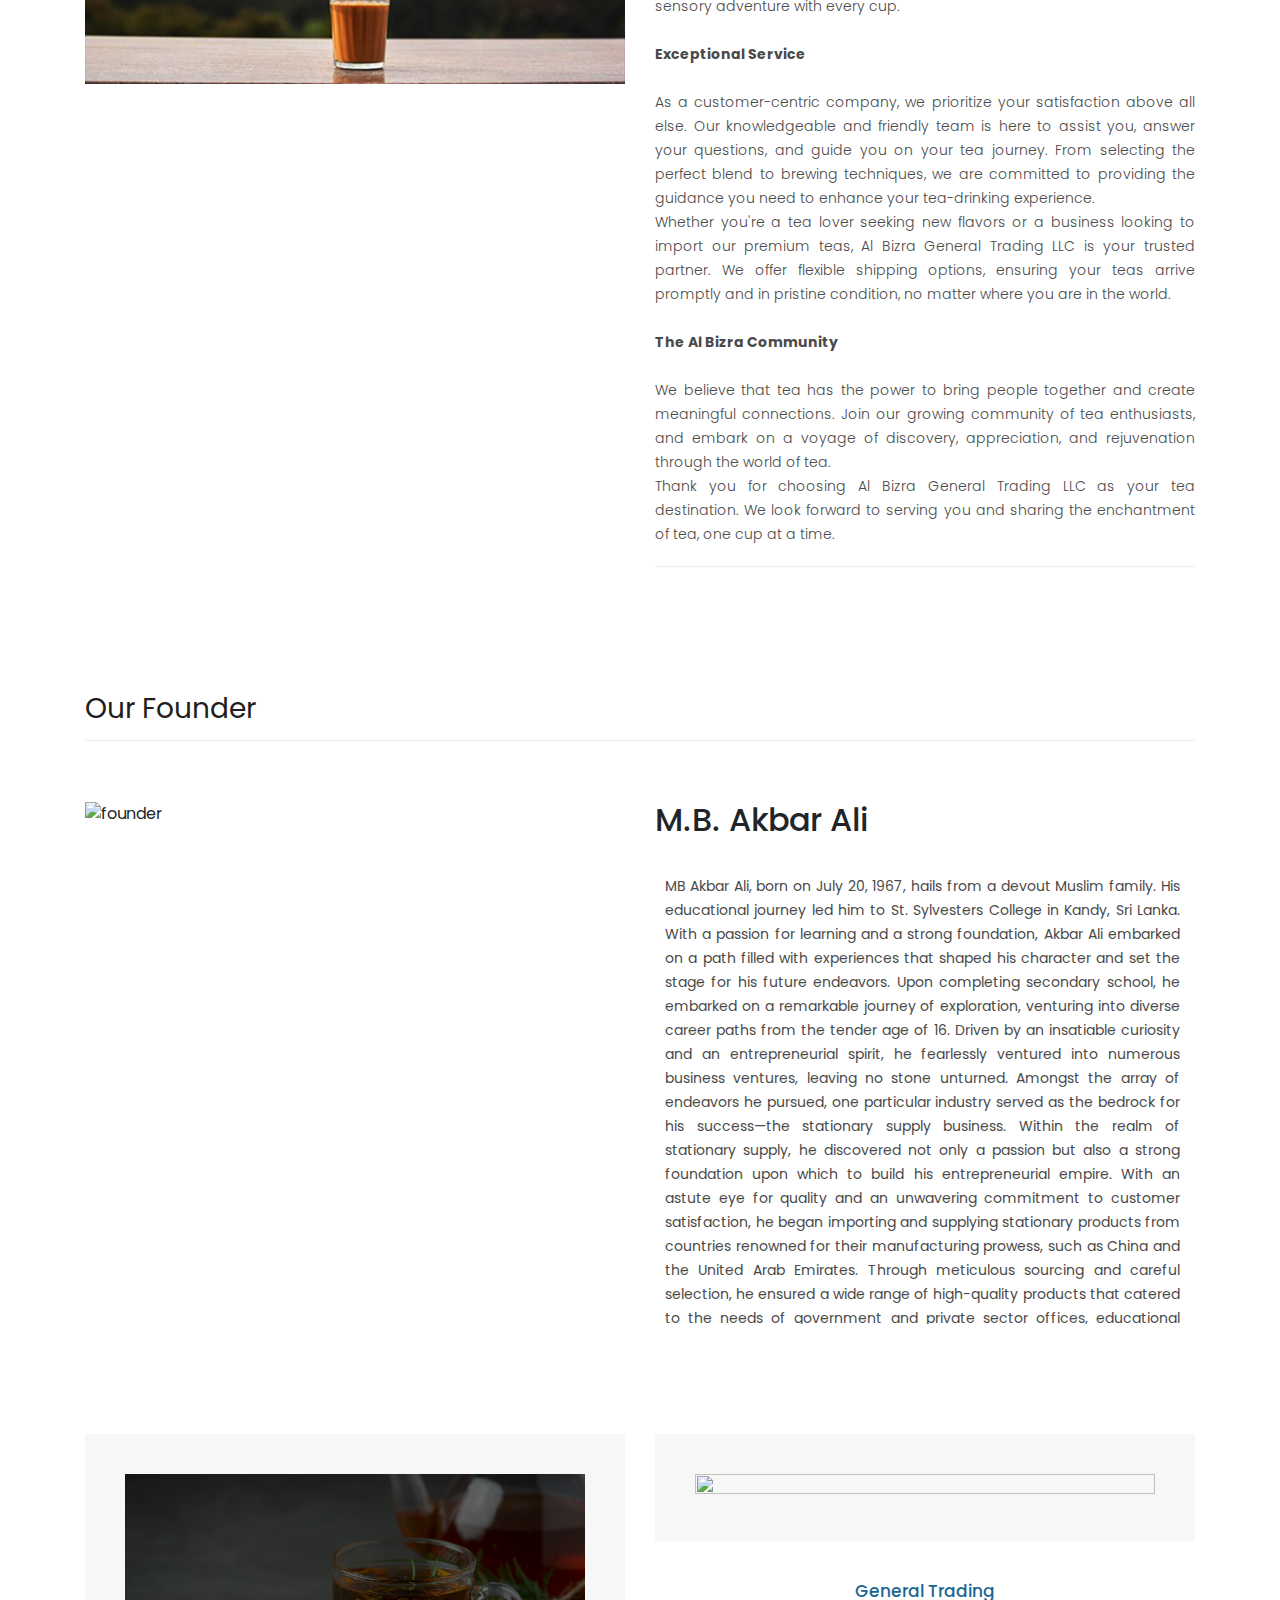
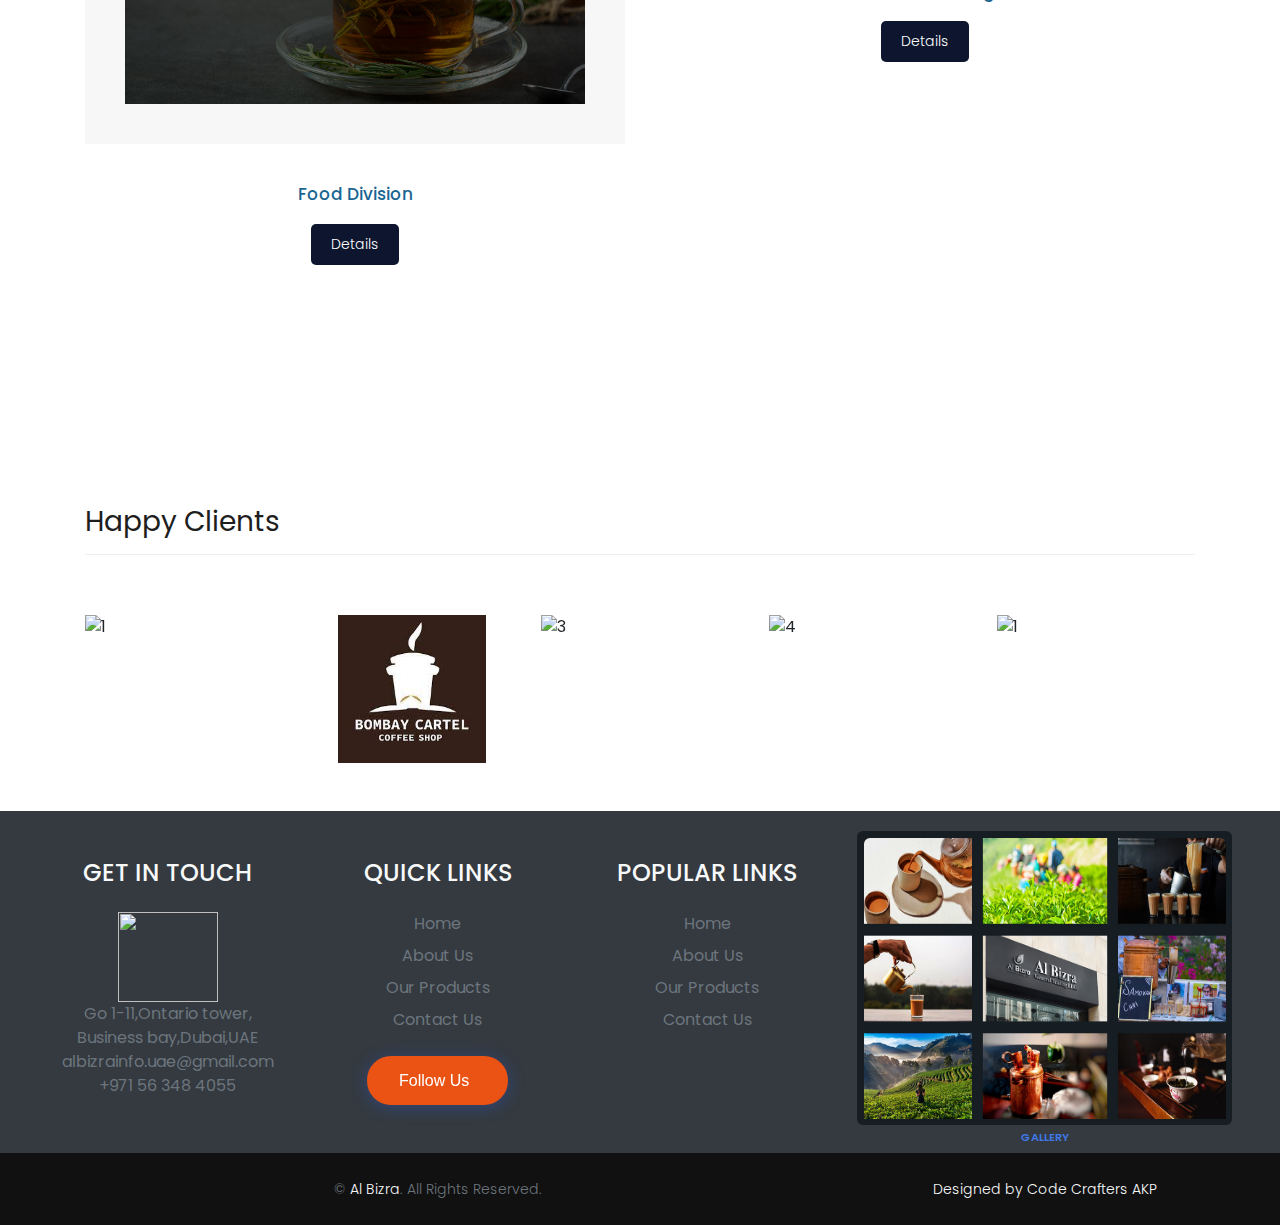
==== commit b59d8363: "All done final" ====
--- a/about.html
+++ b/about.html
@@ -664,6 +664,55 @@
                 <!-- <a class="text-secondary mb-2" href="#"><i class="bi bi-arrow-right text-primary me-2"></i>Our Services</a> -->
                 <a class="text-secondary" href="contact.html"><i class="bi bi-arrow-right text-primary me-2"></i>Contact
                   Us</a>
+                <!-- ========================================================== -->
+                <br>
+                <div class="con-butn">
+
+                  <button class="btn">
+                    <span>Follow Us</span><span>
+                      <!-- <svg height="18" width="18" xmlns="http://www.w3.org/2000/svg" version="1.1"
+                        viewBox="0 0 1024 1024" class="icon">
+                        <path fill="#ffffff"
+                          d="M767.99994 585.142857q75.995429 0 129.462857 53.394286t53.394286 129.462857-53.394286 129.462857-129.462857 53.394286-129.462857-53.394286-53.394286-129.462857q0-6.875429 1.170286-19.456l-205.677714-102.838857q-52.589714 49.152-124.562286 49.152-75.995429 0-129.462857-53.394286t-53.394286-129.462857 53.394286-129.462857 129.462857-53.394286q71.972571 0 124.562286 49.152l205.677714-102.838857q-1.170286-12.580571-1.170286-19.456 0-75.995429 53.394286-129.462857t129.462857-53.394286 129.462857 53.394286 53.394286 129.462857-53.394286 129.462857-129.462857 53.394286q-71.972571 0-124.562286-49.152l-205.677714 102.838857q1.170286 12.580571 1.170286 19.456t-1.170286 19.456l205.677714 102.838857q52.589714-49.152 124.562286-49.152z">
+                        </path>
+                      </svg> -->
+                    </span>
+                    <ul>
+                      <li>
+                        <a href="https://wa.me/+971563484055">
+                          <svg xmlns="http://www.w3.org/2000/svg" width="22" height="22" fill="currentColor"
+                            class="bi bi-whatsapp" viewBox="0 0 16 16">
+                            <path fill="#ffffff"
+                              d="M13.601 2.326A7.854 7.854 0 0 0 7.994 0C3.627 0 .068 3.558.064 7.926c0 1.399.366 2.76 1.057 3.965L0 16l4.204-1.102a7.933 7.933 0 0 0 3.79.965h.004c4.368 0 7.926-3.558 7.93-7.93A7.898 7.898 0 0 0 13.6 2.326zM7.994 14.521a6.573 6.573 0 0 1-3.356-.92l-.24-.144-2.494.654.666-2.433-.156-.251a6.56 6.56 0 0 1-1.007-3.505c0-3.626 2.957-6.584 6.591-6.584a6.56 6.56 0 0 1 4.66 1.931 6.557 6.557 0 0 1 1.928 4.66c-.004 3.639-2.961 6.592-6.592 6.592zm3.615-4.934c-.197-.099-1.17-.578-1.353-.646-.182-.065-.315-.099-.445.099-.133.197-.513.646-.627.775-.114.133-.232.148-.43.05-.197-.1-.836-.308-1.592-.985-.59-.525-.985-1.175-1.103-1.372-.114-.198-.011-.304.088-.403.087-.088.197-.232.296-.346.1-.114.133-.198.198-.33.065-.134.034-.248-.015-.347-.05-.099-.445-1.076-.612-1.47-.16-.389-.323-.335-.445-.34-.114-.007-.247-.007-.38-.007a.729.729 0 0 0-.529.247c-.182.198-.691.677-.691 1.654 0 .977.71 1.916.81 2.049.098.133 1.394 2.132 3.383 2.992.47.205.84.326 1.129.418.475.152.904.129 1.246.08.38-.058 1.171-.48 1.338-.943.164-.464.164-.86.114-.943-.049-.084-.182-.133-.38-.232z">
+                            </path>
+                          </svg>
+                        </a>
+                      </li>
+                      <li>
+                        <a href="https://instagram.com/al_bizra.uae?igshid=NTc4MTIwNjQ2YQ=="><svg
+                            xmlns="http://www.w3.org/2000/svg" width="22" height="22" fill="currentColor"
+                            class="bi bi-instagram" viewBox="0 0 16 16">
+                            <path fill="#ffffff"
+                              d="M8 0C5.829 0 5.556.01 4.703.048 3.85.088 3.269.222 2.76.42a3.917 3.917 0 0 0-1.417.923A3.927 3.927 0 0 0 .42 2.76C.222 3.268.087 3.85.048 4.7.01 5.555 0 5.827 0 8.001c0 2.172.01 2.444.048 3.297.04.852.174 1.433.372 1.942.205.526.478.972.923 1.417.444.445.89.719 1.416.923.51.198 1.09.333 1.942.372C5.555 15.99 5.827 16 8 16s2.444-.01 3.298-.048c.851-.04 1.434-.174 1.943-.372a3.916 3.916 0 0 0 1.416-.923c.445-.445.718-.891.923-1.417.197-.509.332-1.09.372-1.942C15.99 10.445 16 10.173 16 8s-.01-2.445-.048-3.299c-.04-.851-.175-1.433-.372-1.941a3.926 3.926 0 0 0-.923-1.417A3.911 3.911 0 0 0 13.24.42c-.51-.198-1.092-.333-1.943-.372C10.443.01 10.172 0 7.998 0h.003zm-.717 1.442h.718c2.136 0 2.389.007 3.232.046.78.035 1.204.166 1.486.275.373.145.64.319.92.599.28.28.453.546.598.92.11.281.24.705.275 1.485.039.843.047 1.096.047 3.231s-.008 2.389-.047 3.232c-.035.78-.166 1.203-.275 1.485a2.47 2.47 0 0 1-.599.919c-.28.28-.546.453-.92.598-.28.11-.704.24-1.485.276-.843.038-1.096.047-3.232.047s-2.39-.009-3.233-.047c-.78-.036-1.203-.166-1.485-.276a2.478 2.478 0 0 1-.92-.598 2.48 2.48 0 0 1-.6-.92c-.109-.281-.24-.705-.275-1.485-.038-.843-.046-1.096-.046-3.233 0-2.136.008-2.388.046-3.231.036-.78.166-1.204.276-1.486.145-.373.319-.64.599-.92.28-.28.546-.453.92-.598.282-.11.705-.24 1.485-.276.738-.034 1.024-.044 2.515-.045v.002zm4.988 1.328a.96.96 0 1 0 0 1.92.96.96 0 0 0 0-1.92zm-4.27 1.122a4.109 4.109 0 1 0 0 8.217 4.109 4.109 0 0 0 0-8.217zm0 1.441a2.667 2.667 0 1 1 0 5.334 2.667 2.667 0 0 1 0-5.334z">
+                            </path>
+                          </svg></a>
+
+                      </li>
+                      <li>
+                        <a href=""><svg xmlns="http://www.w3.org/2000/svg" width="22" height="22" fill="currentColor"
+                            class="bi bi-facebook" viewBox="0 0 16 16">
+                            <path fill="#ffffff"
+                              d="M16 8.049c0-4.446-3.582-8.05-8-8.05C3.58 0-.002 3.603-.002 8.05c0 4.017 2.926 7.347 6.75 7.951v-5.625h-2.03V8.05H6.75V6.275c0-2.017 1.195-3.131 3.022-3.131.876 0 1.791.157 1.791.157v1.98h-1.009c-.993 0-1.303.621-1.303 1.258v1.51h2.218l-.354 2.326H9.25V16c3.824-.604 6.75-3.934 6.75-7.951z">
+                            </path>
+                          </svg>
+                        </a>
+                      </li>
+                    </ul>
+                  </button>
+
+                </div>
+
+                <!-- ========================================================== -->
               </div>
             </div>
             <div class="col-lg-4 col-md-12 pt-0 pt-lg-5 mb-5">
@@ -697,13 +746,22 @@
                   </form>
               </div> -->
           <div class="zcard">
-            <div class="zcard-image">Image Here</div>
+            <div class="gal-thumb">
+              <img src="/assets/images/gal.jpg"> <!-- <div class="zcard-image">
+            </div> -->
+
+            </div>
             <div class="zcategory">Gallery</div>
-            <div class="zheading">Check out our gellary</div>
-          </div>
+            <!-- <div class="zheading">Check out our gellary</div> -->
+          </div>
+
+
         </div>
       </div>
     </div>
+
+
+
     <div class="container-fluid py-4 py-lg-0 px-5" style="background: #111111">
       <div class="row gx-5">
         <div class="col-lg-8">
--- a/assets/css/style.css
+++ b/assets/css/style.css
@@ -350,6 +350,18 @@
   border-radius: 6px 6px 0 0;
 }
 
+.gal-thumb {
+  width: 100%;
+  height: 100%;
+  border-radius: 6px 6px 0 0;
+}
+
+.gal-thumb img {
+  width: 100%;
+  height: 100%;
+  border-radius: 6px 6px 0 0;
+}
+
 .zcard-image:hover {
   transform: scale(0.98);
   cursor: pointer;
@@ -409,4 +421,110 @@
 
 .my-float {
   margin-top: 16px;
+}
+
+.con-butn {
+
+  .btn {
+    --btn-color: rgb(234, 83, 19);
+    position: relative;
+    padding: 16px 32px;
+    font-family: Roboto, sans-serif;
+    font-weight: 500;
+    font-size: 16px;
+    line-height: 1;
+    color: white;
+    background: none;
+    border: none;
+    outline: none;
+    overflow: hidden;
+    cursor: pointer;
+    filter: drop-shadow(0 2px 8px rgba(39, 94, 254, 0.32));
+    transition: 0.3s cubic-bezier(0.215, 0.61, 0.355, 1);
+  }
+
+  .btn::before {
+    position: absolute;
+    content: "";
+    top: 0;
+    left: 0;
+    z-index: -1;
+    width: 100%;
+    height: 100%;
+    background: var(--btn-color);
+    border-radius: 24px;
+    transition: 0.3s cubic-bezier(0.215, 0.61, 0.355, 1);
+  }
+
+  .btn span,
+  .btn span span {
+    display: inline-flex;
+    vertical-align: middle;
+    transition: 0.3s cubic-bezier(0.215, 0.61, 0.355, 1);
+  }
+
+  .btn span {
+    transition-delay: 0.05s;
+  }
+
+  .btn span:first-child {
+    padding-right: 7px;
+  }
+
+  .btn span span {
+    margin-left: 8px;
+    transition-delay: 0.1s;
+  }
+
+  .btn ul {
+    position: absolute;
+    top: 50%;
+    left: 0;
+    right: 0;
+    display: flex;
+    margin: 0;
+    padding: 0;
+    list-style-type: none;
+    transform: translateY(-50%);
+  }
+
+  .btn ul li {
+    flex: 1;
+  }
+
+  .btn ul li a {
+    display: inline-flex;
+    vertical-align: middle;
+    transform: translateY(55px);
+    transition: 0.3s cubic-bezier(0.215, 0.61, 0.355, 1);
+  }
+
+  .btn ul li a:hover {
+    opacity: 0.5;
+  }
+
+  .btn:hover::before {
+    transform: scale(1.2);
+  }
+
+  .btn:hover span,
+  .btn:hover span span {
+    transform: translateY(-55px);
+  }
+
+  .btn:hover ul li a {
+    transform: translateY(0);
+  }
+
+  .btn:hover ul li:nth-child(1) a {
+    transition-delay: 0.15s;
+  }
+
+  .btn:hover ul li:nth-child(2) a {
+    transition-delay: 0.2s;
+  }
+
+  .btn:hover ul li:nth-child(3) a {
+    transition-delay: 0.25s;
+  }
 }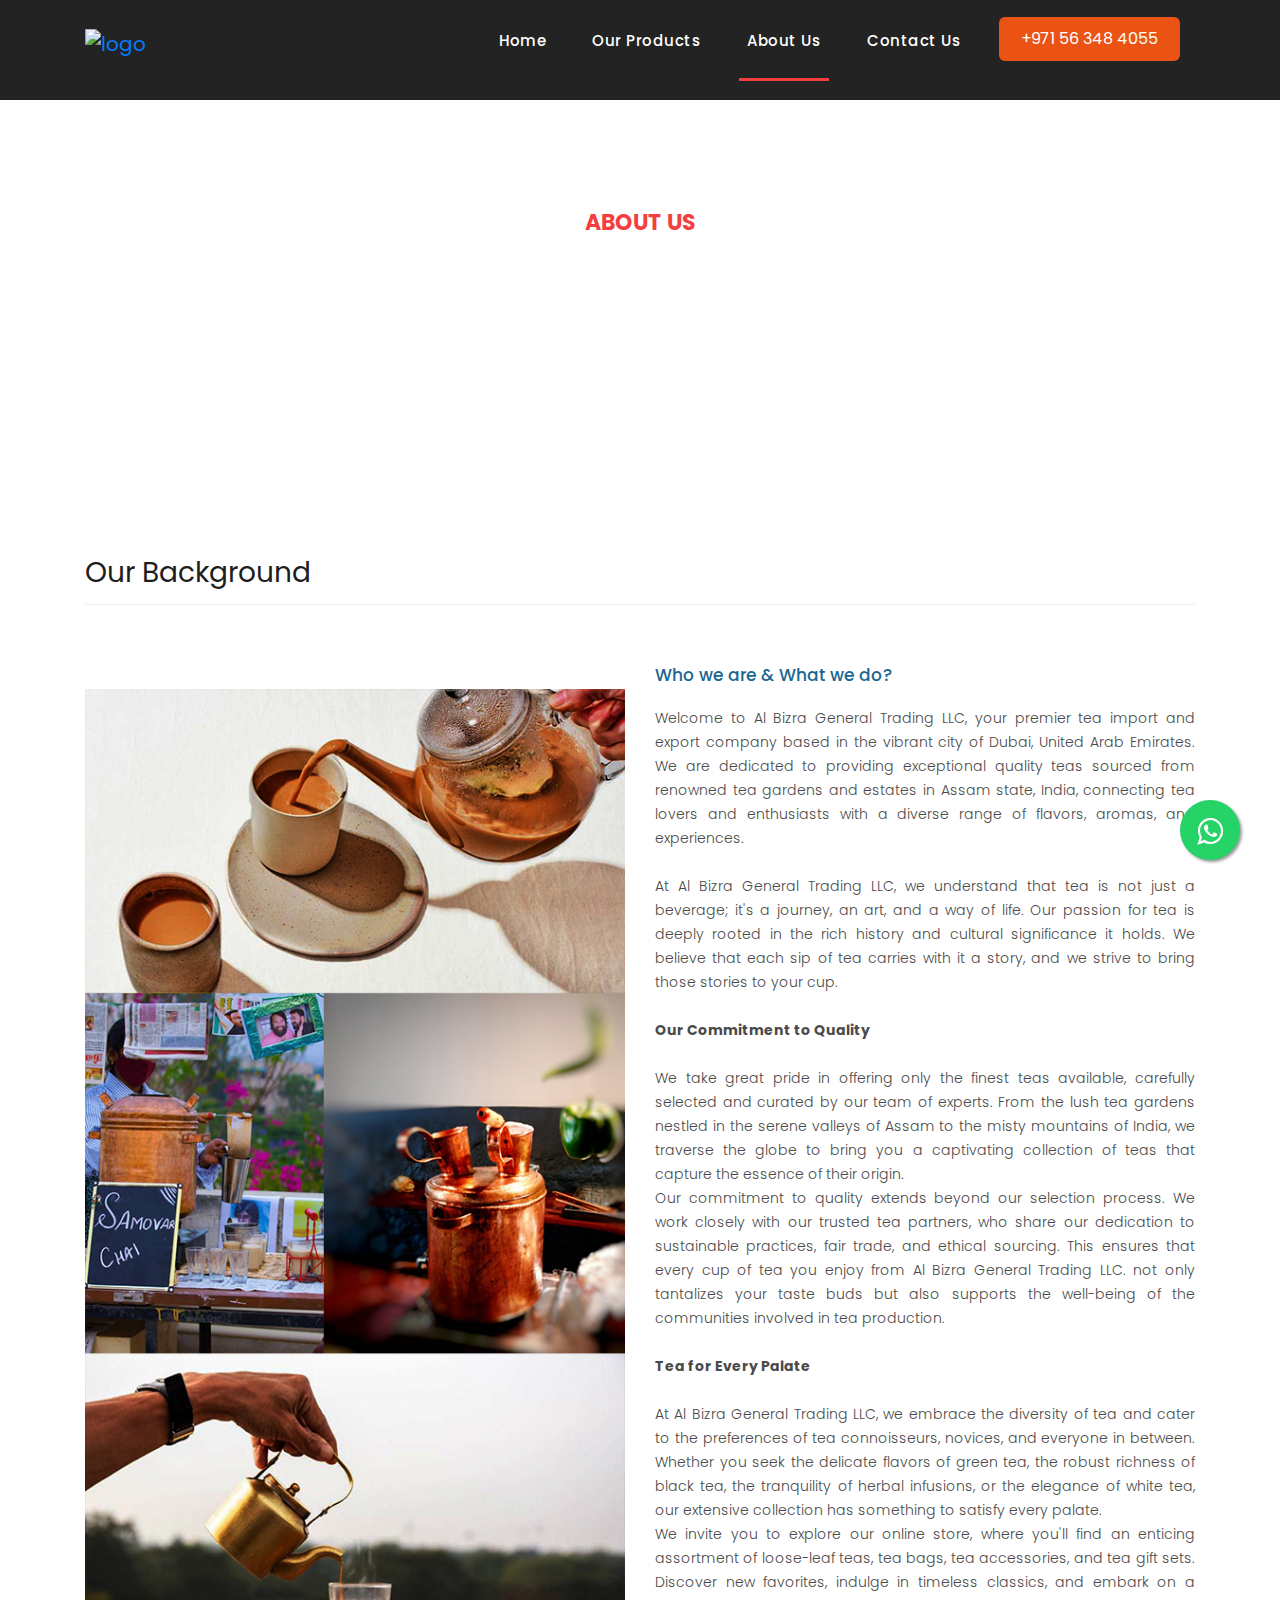
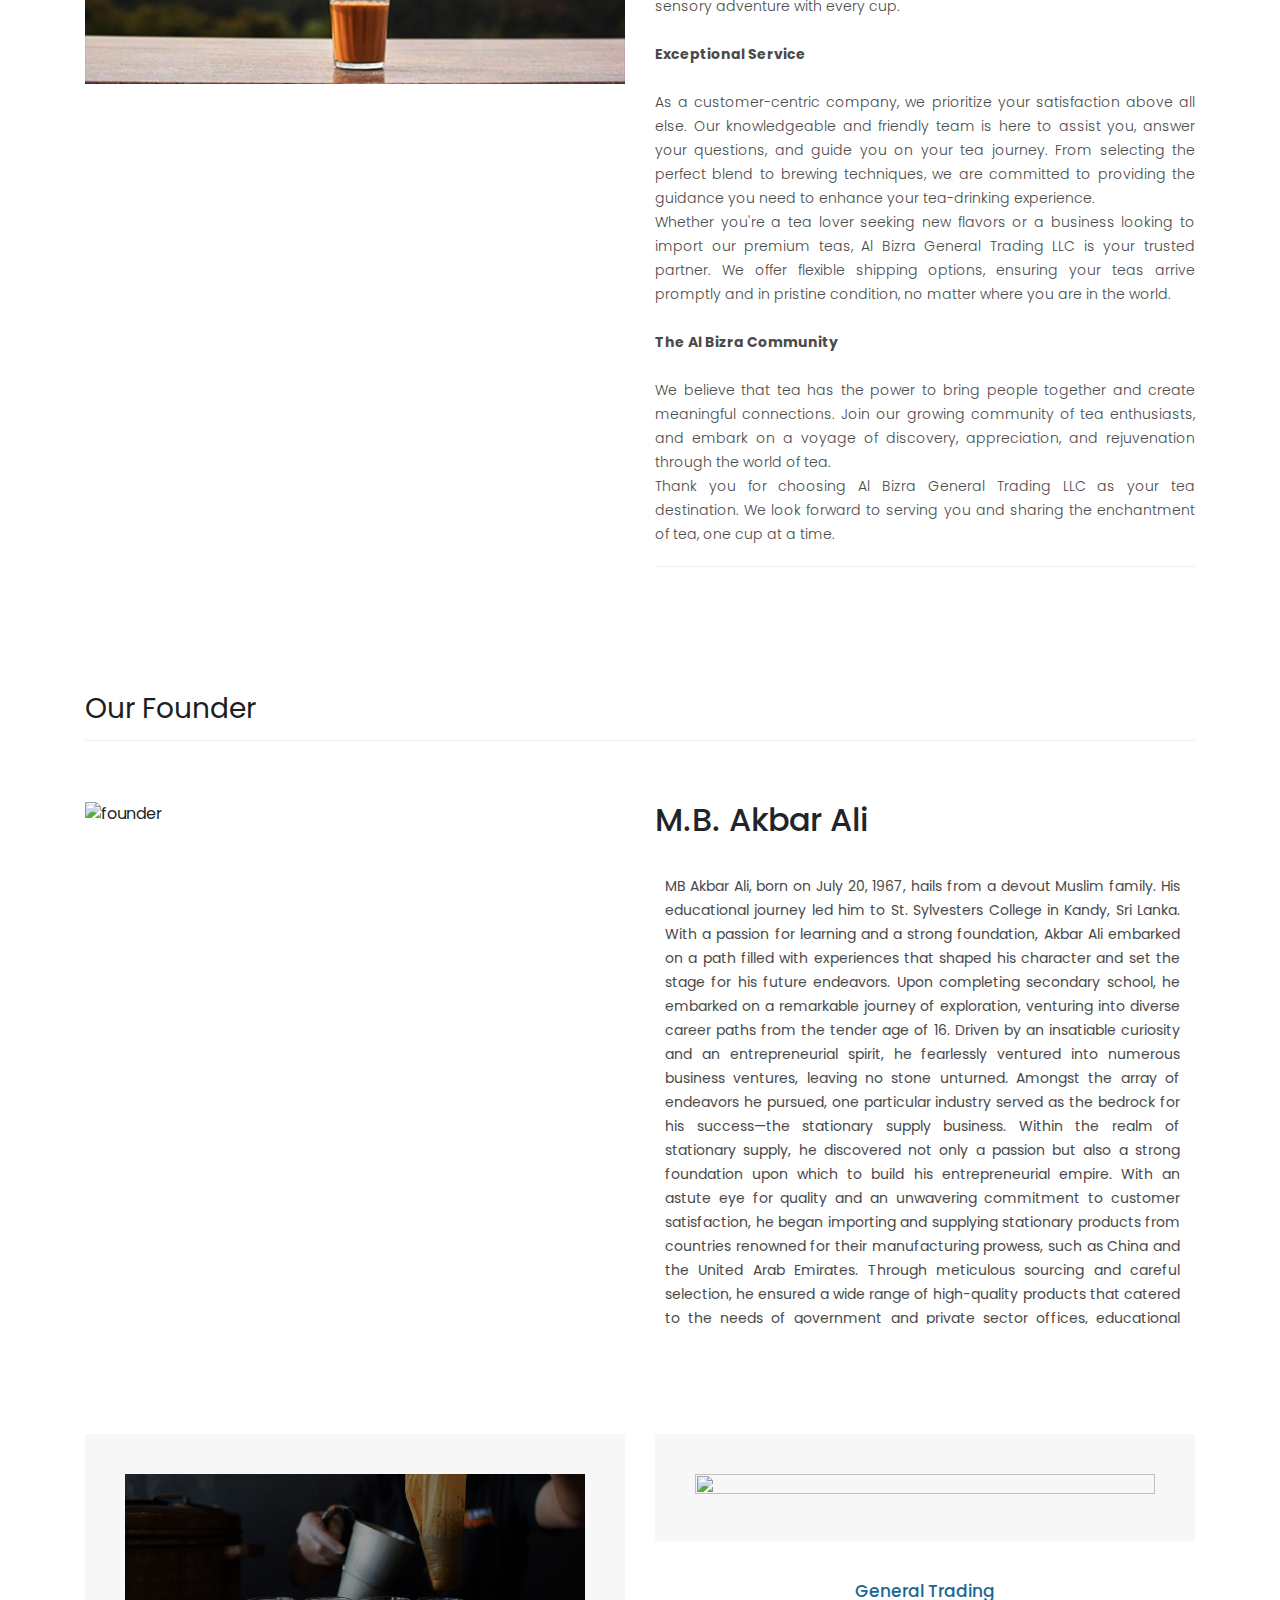
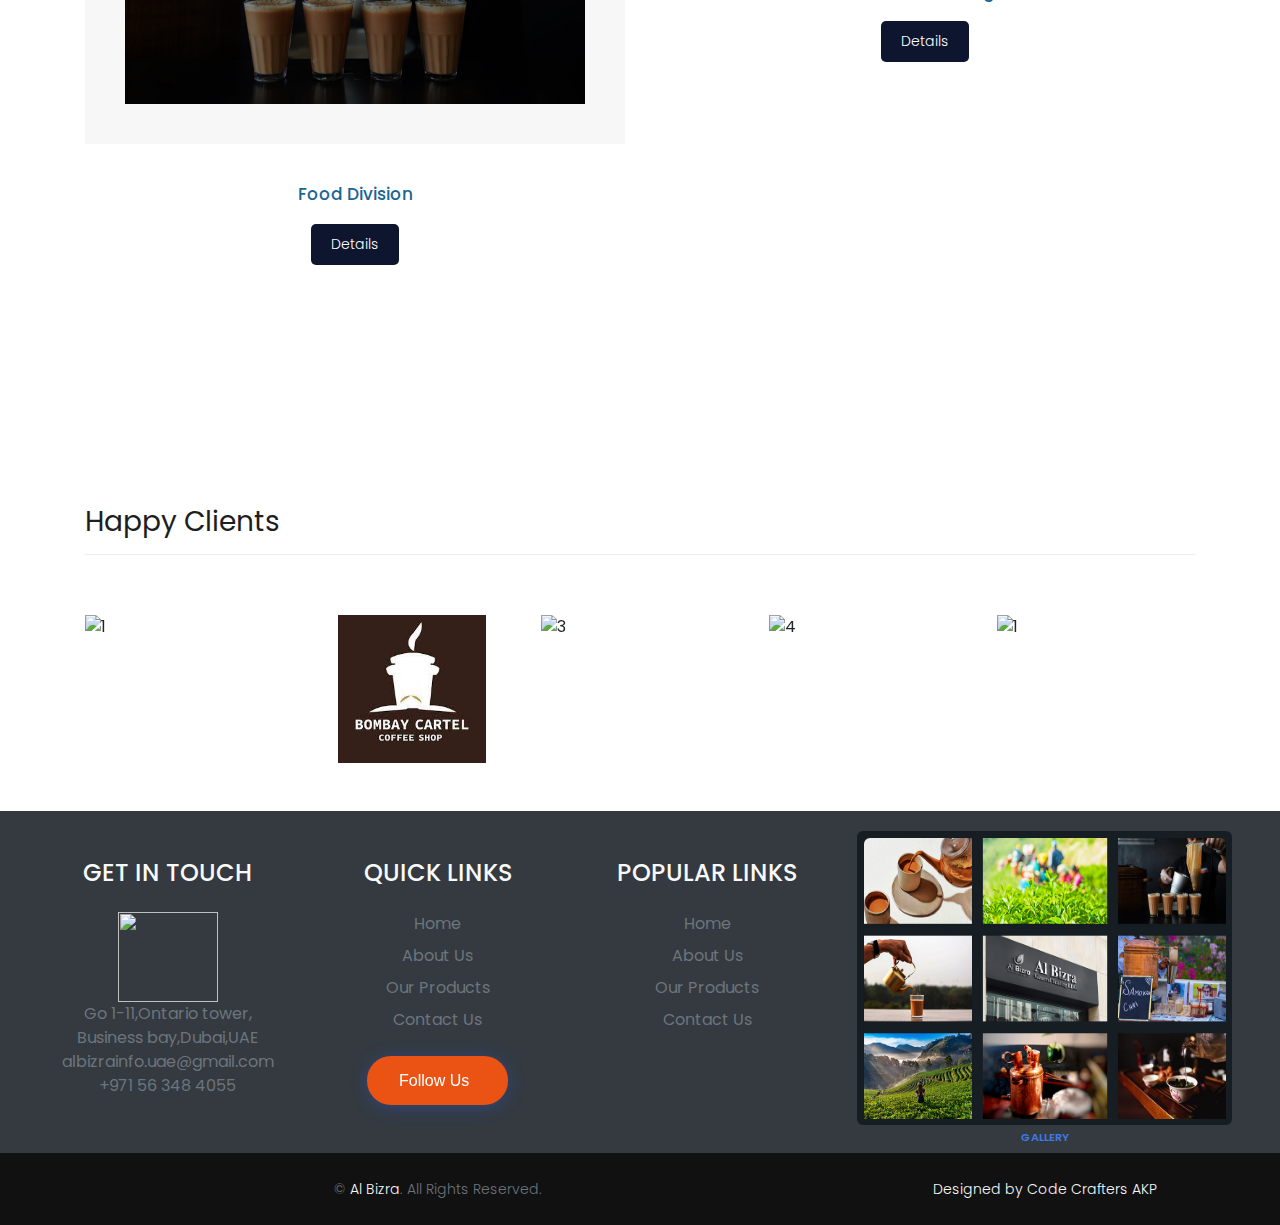
==== commit 66f66e49: "FInal updates II" ====
--- a/about.html
+++ b/about.html
@@ -620,7 +620,7 @@
 
   <!-- =========================================================== -->
   <link rel="stylesheet" href="https://maxcdn.bootstrapcdn.com/font-awesome/4.5.0/css/font-awesome.min.css">
-  <a href="https://wa.me/+971586837798" class="float" target="_blank">
+  <a href="https://wa.me/+971563484055" class="float" target="_blank">
     <i class="fa fa-whatsapp my-float"></i>
   </a>
   <!-- =========================================================== -->
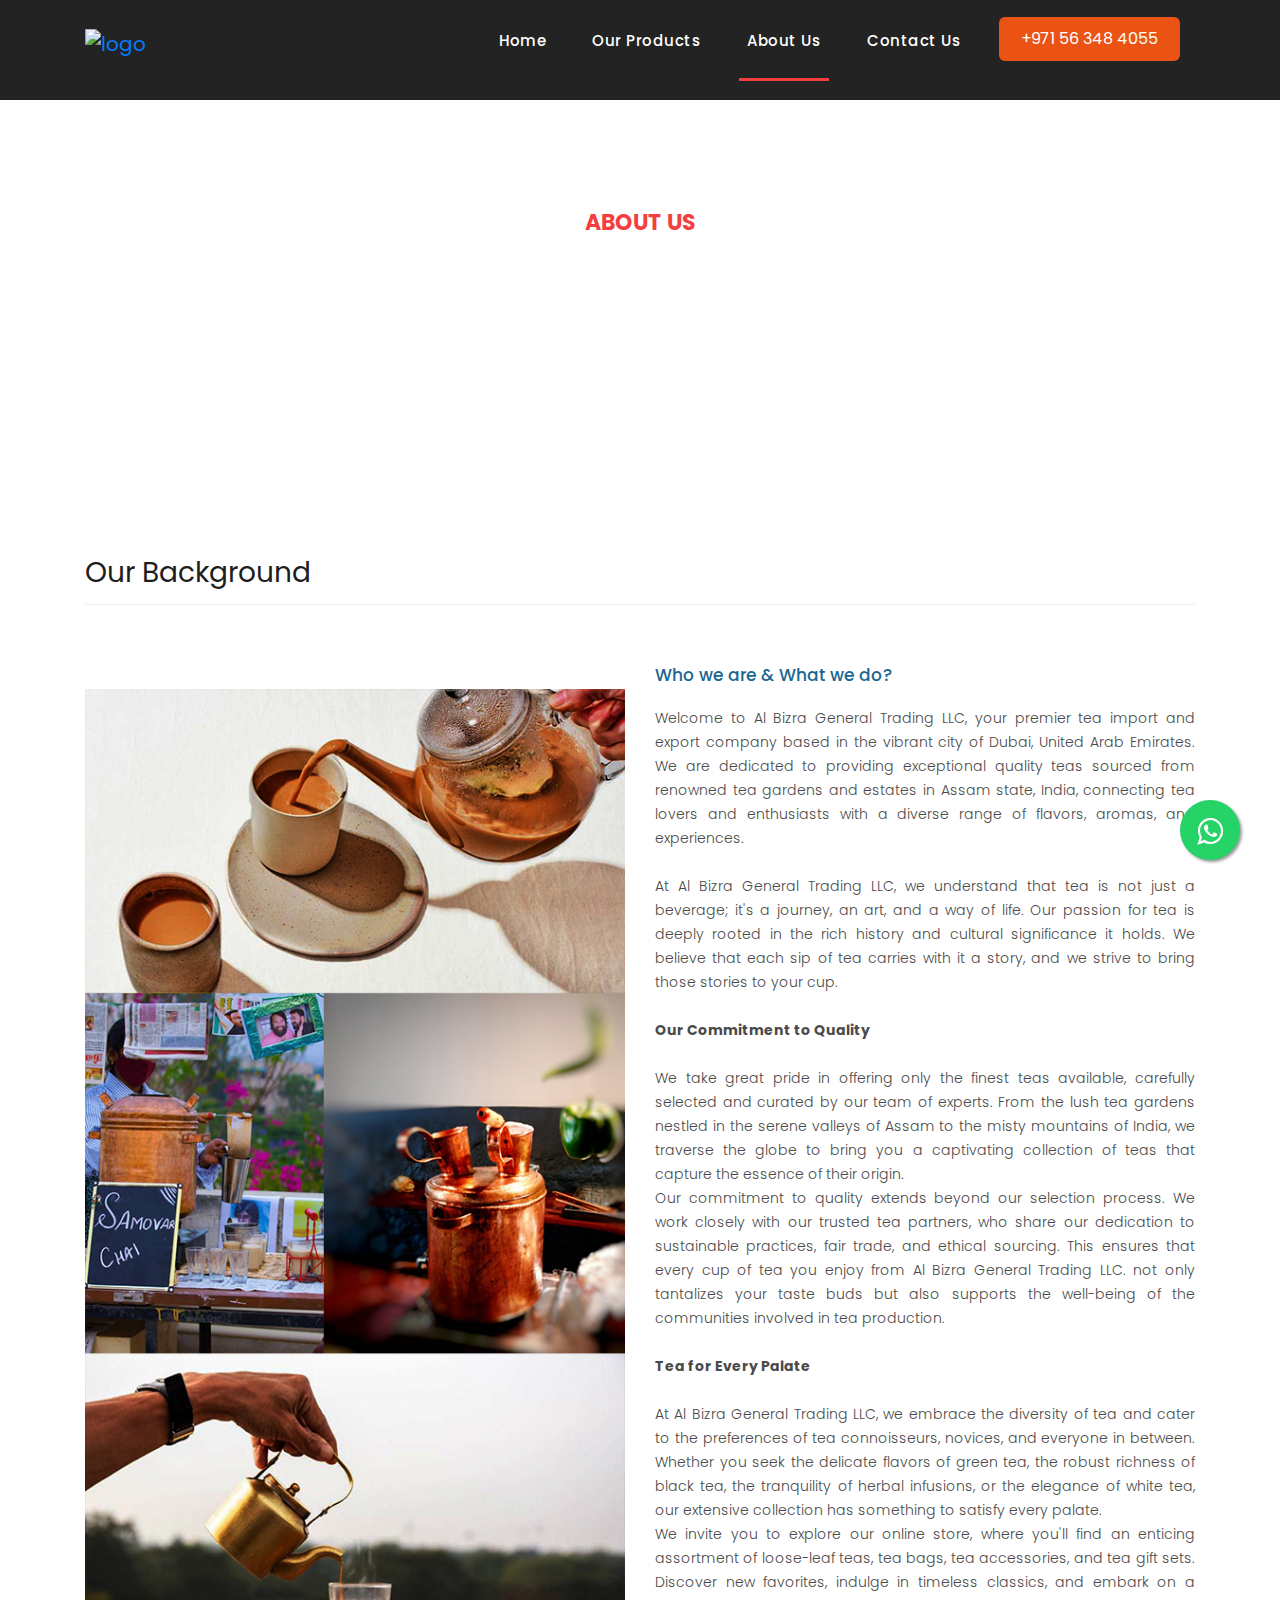
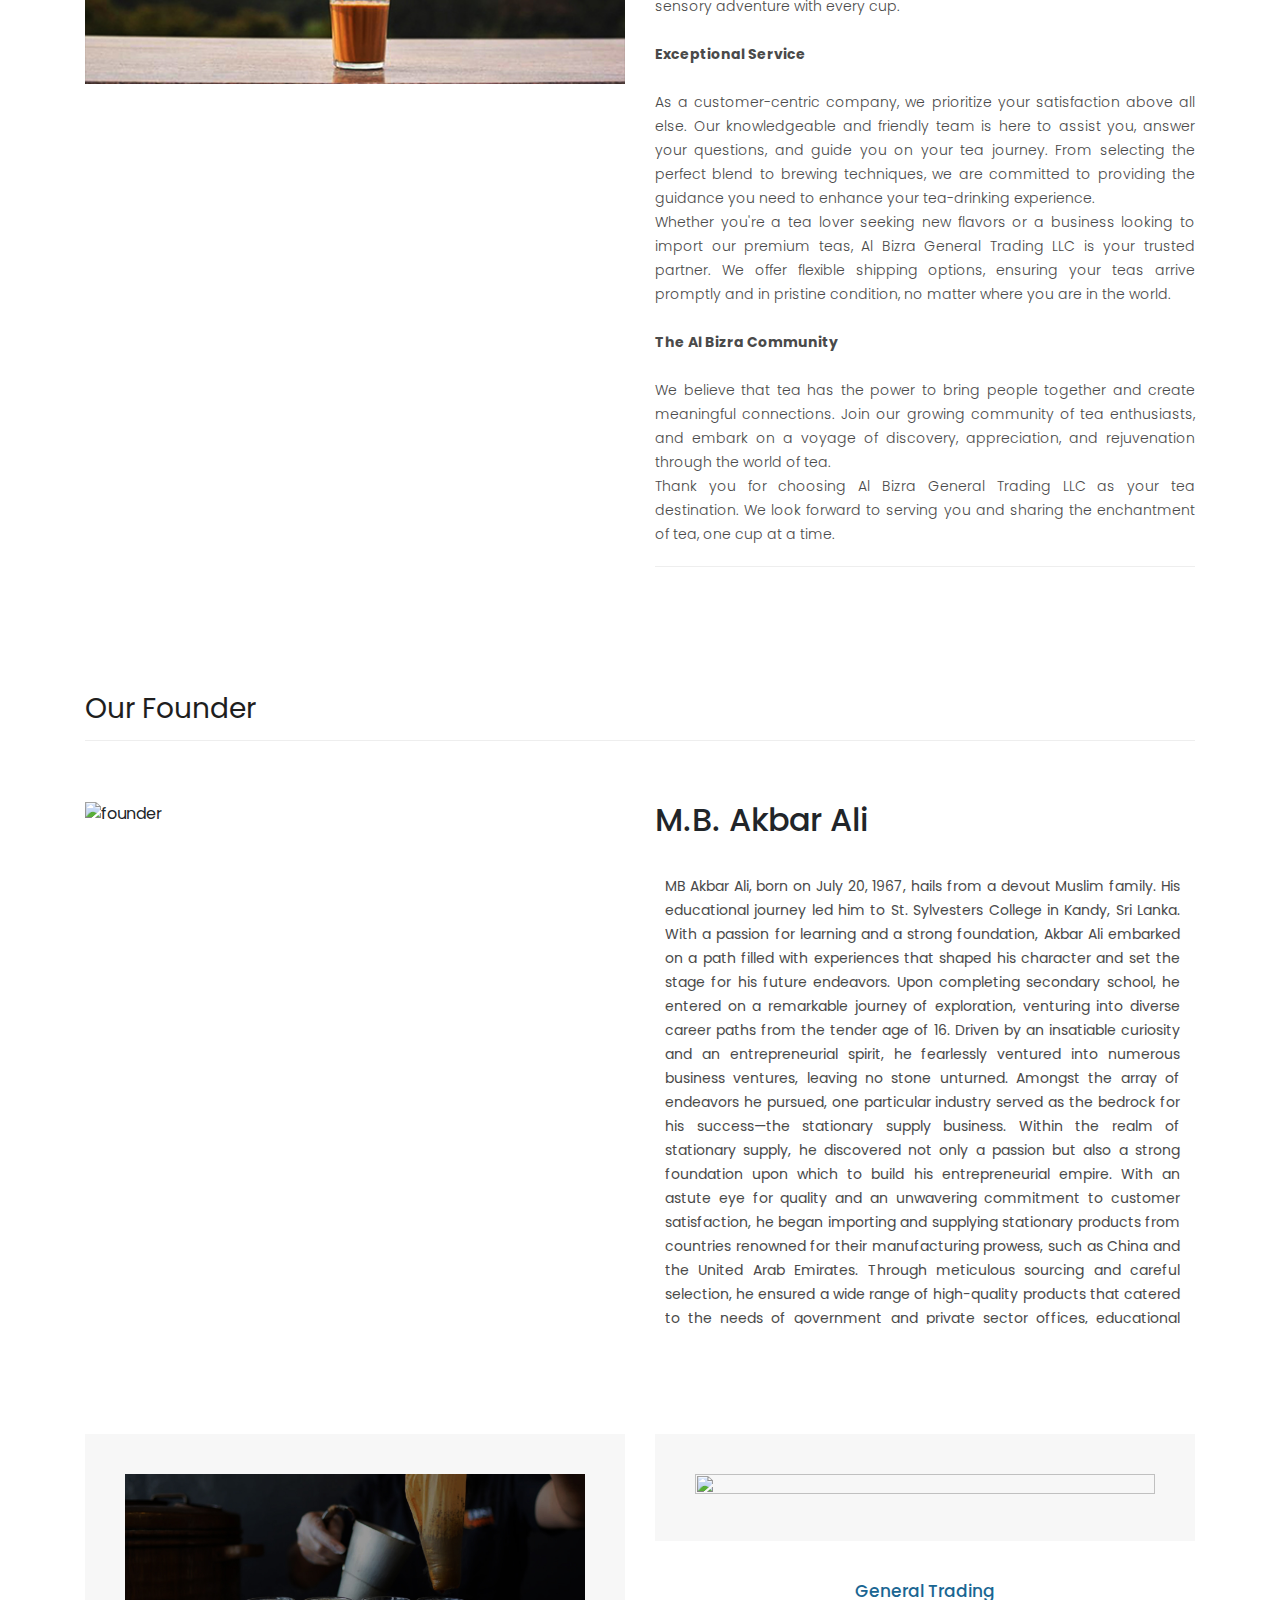
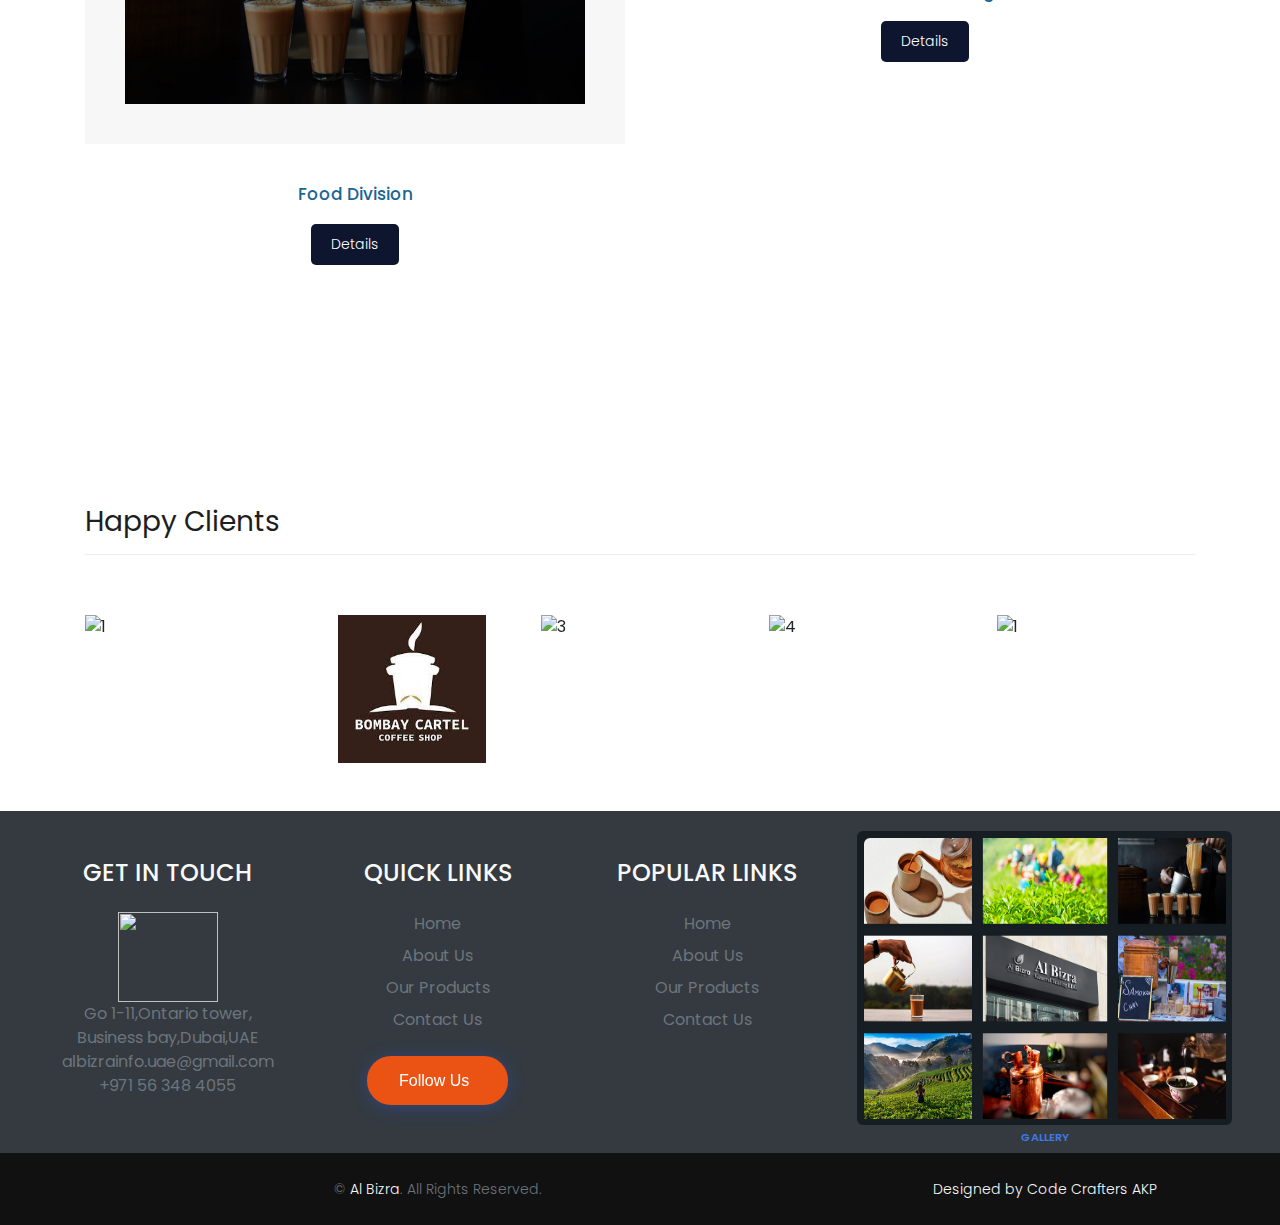
==== commit f399258f: "embared changed" ====
--- a/about.html
+++ b/about.html
@@ -216,7 +216,7 @@
                   learning and a strong foundation, Akbar Ali embarked on a
                   path filled with experiences that shaped his character and
                   set the stage for his future endeavors. Upon completing
-                  secondary school, he embarked on a remarkable journey of
+                  secondary school, he entered on a remarkable journey of
                   exploration, venturing into diverse career paths from the
                   tender age of 16. Driven by an insatiable curiosity and an
                   entrepreneurial spirit, he fearlessly ventured into numerous
@@ -278,7 +278,7 @@
                   larger scale.<br /><br />
 
                   Not content with resting on his laurels, he set his sights
-                  on new horizons and embarked on a bold venture to extend his
+                  on new horizons and went aboard on a bold venture to extend his
                   foodstuff business to the United Arab Emirates. Since 2020,
                   his foray into the UAE market has proven to be a resounding
                   success, positioning him as a key player in the industry.
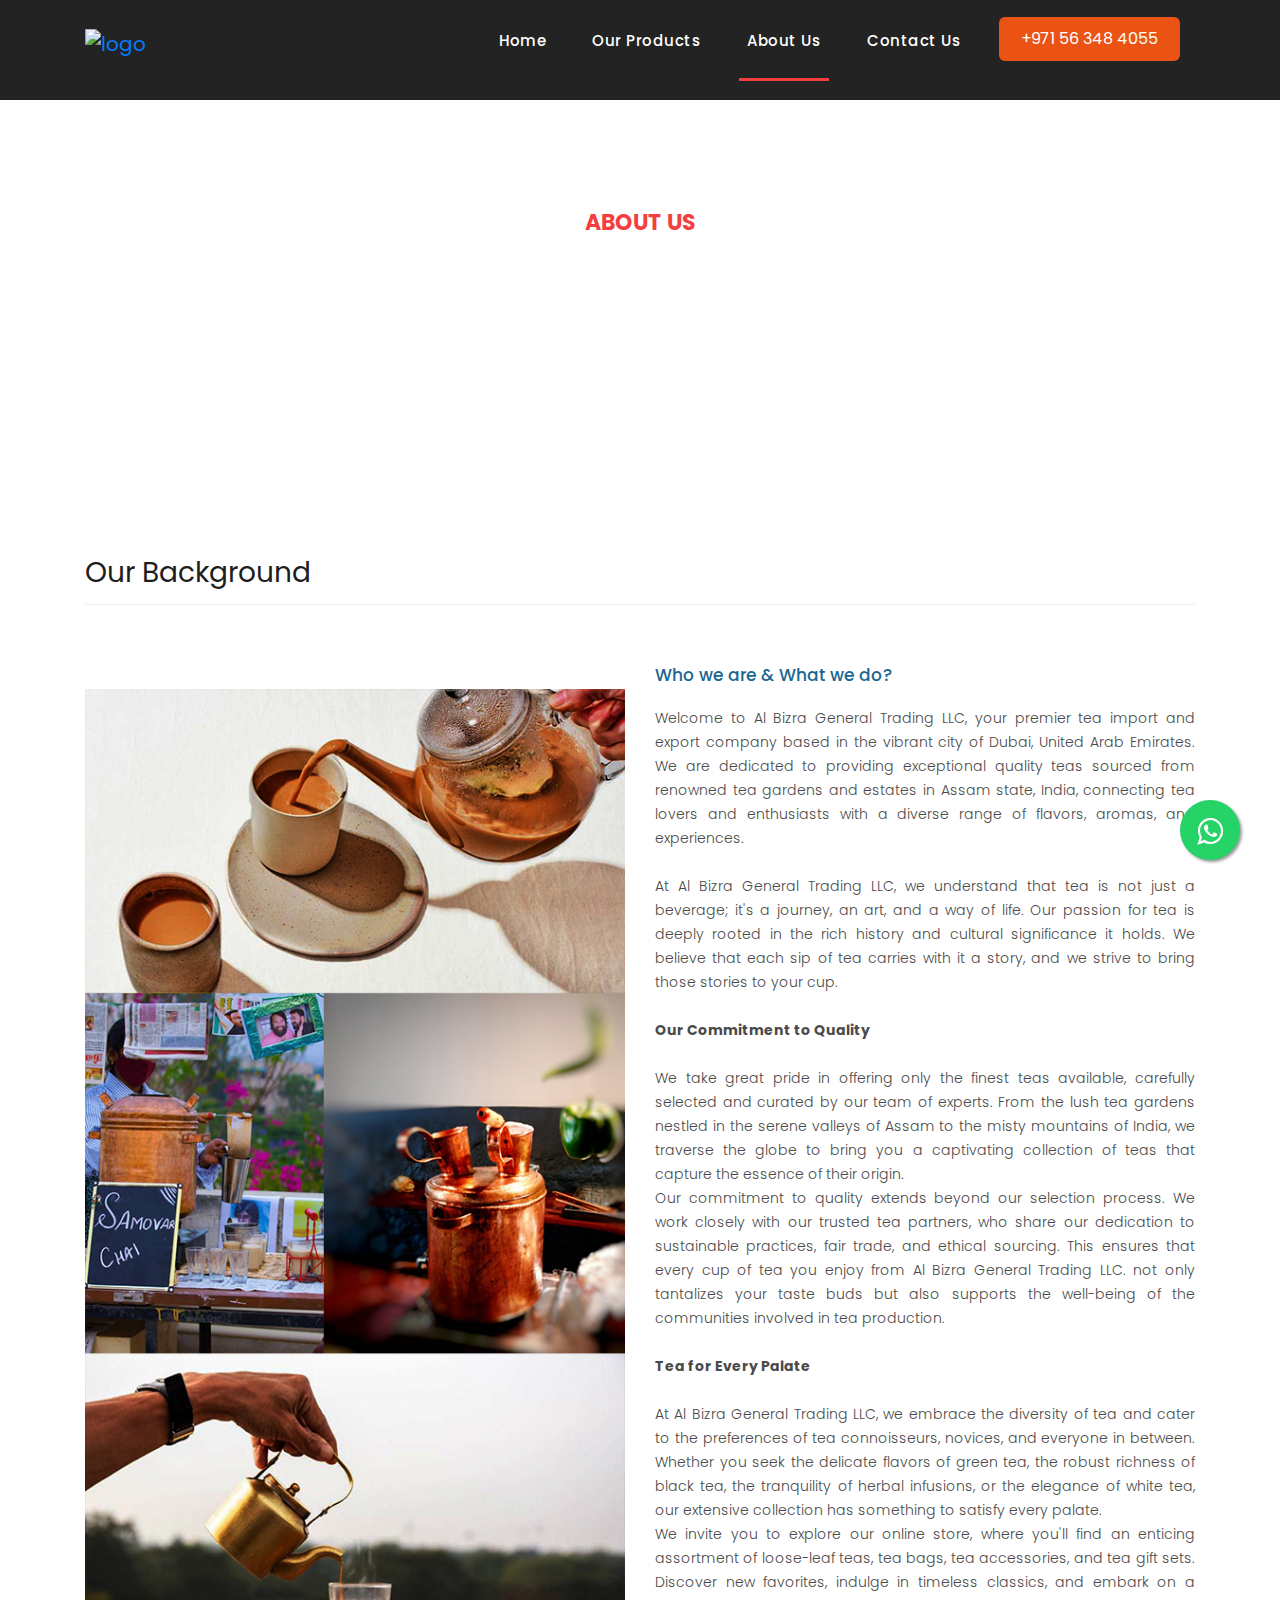
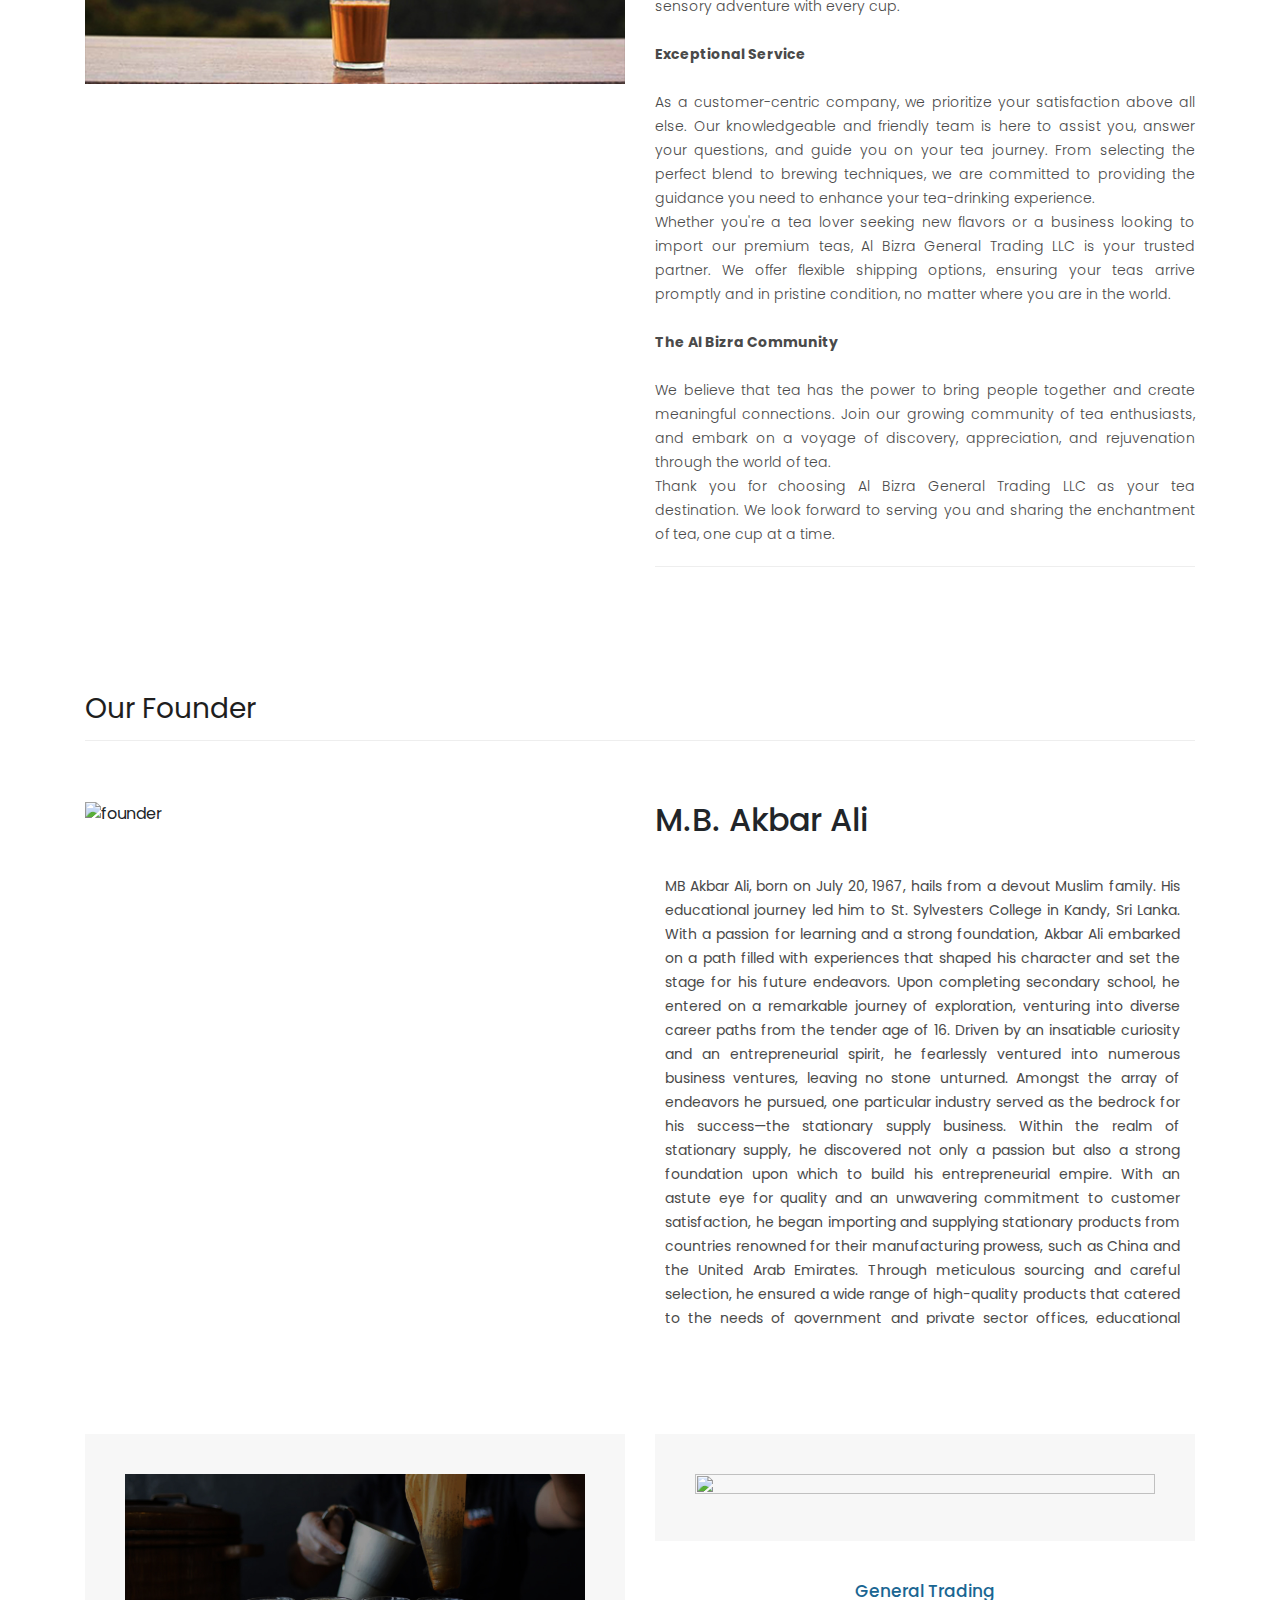
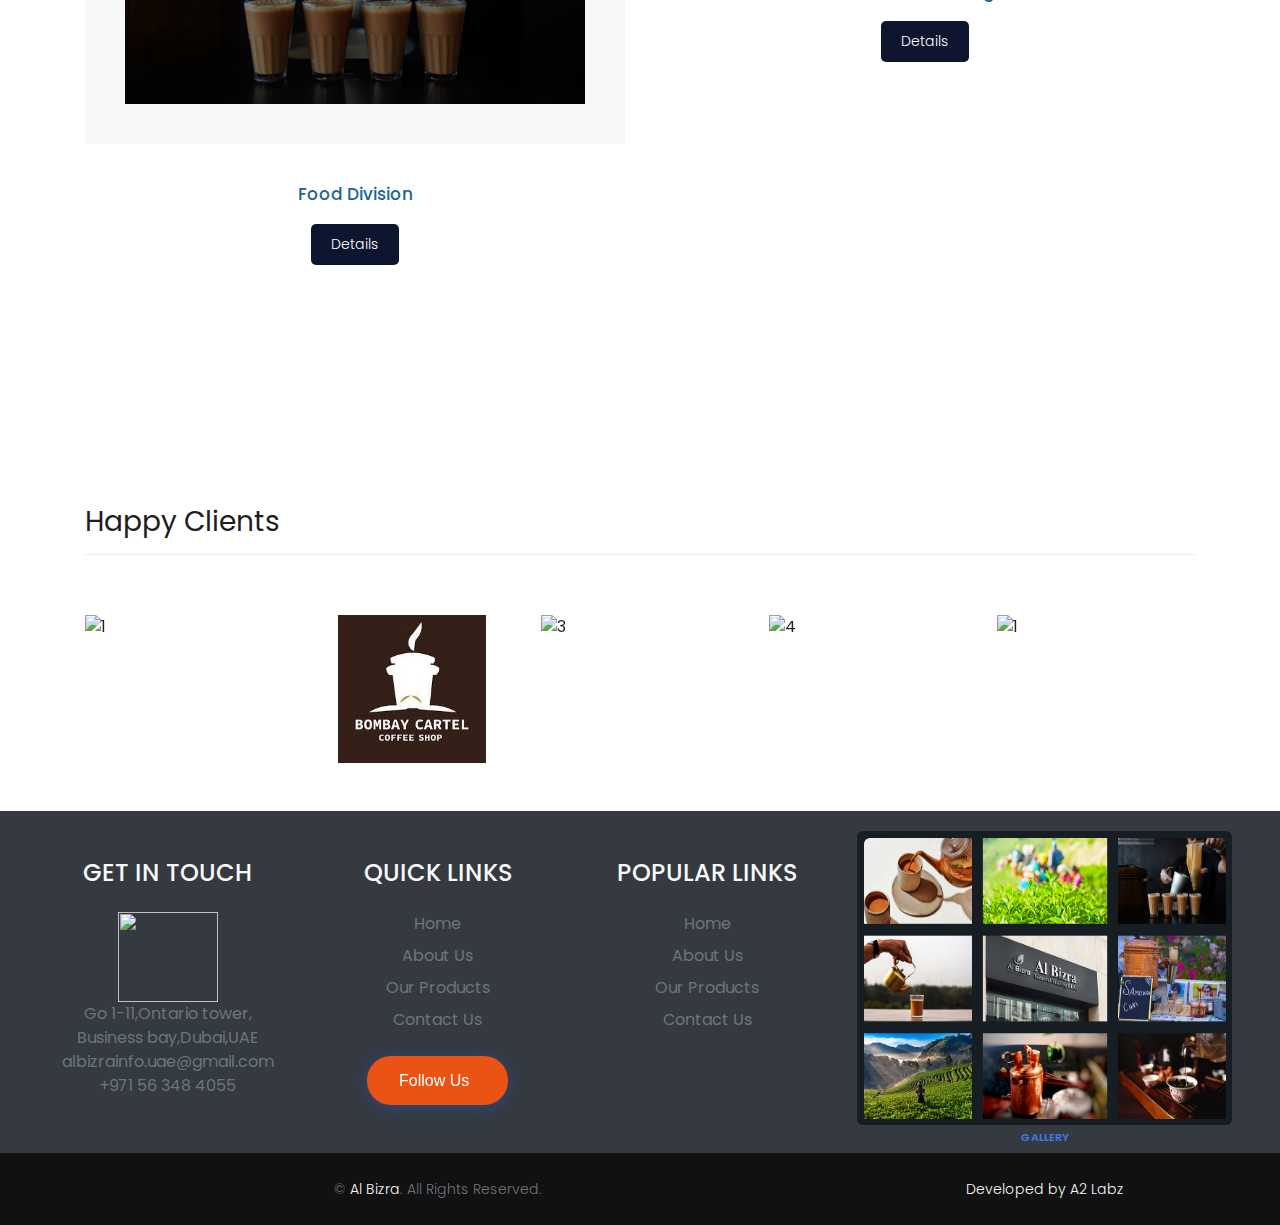
==== commit c389b661: "A2 Labz updated" ====
--- a/about.html
+++ b/about.html
@@ -775,8 +775,8 @@
         <div class="col-lg-4">
           <div class="py-lg-4 text-center credit">
             <p class="text-light mb-0">
-              Designed by
-              <a class="text-light fw-bold" href="#">Code Crafters AKP</a>
+              Developed by
+              <a class="text-light fw-bold" href="https://a2labz.live/">A2 Labz</a>
             </p>
           </div>
         </div>
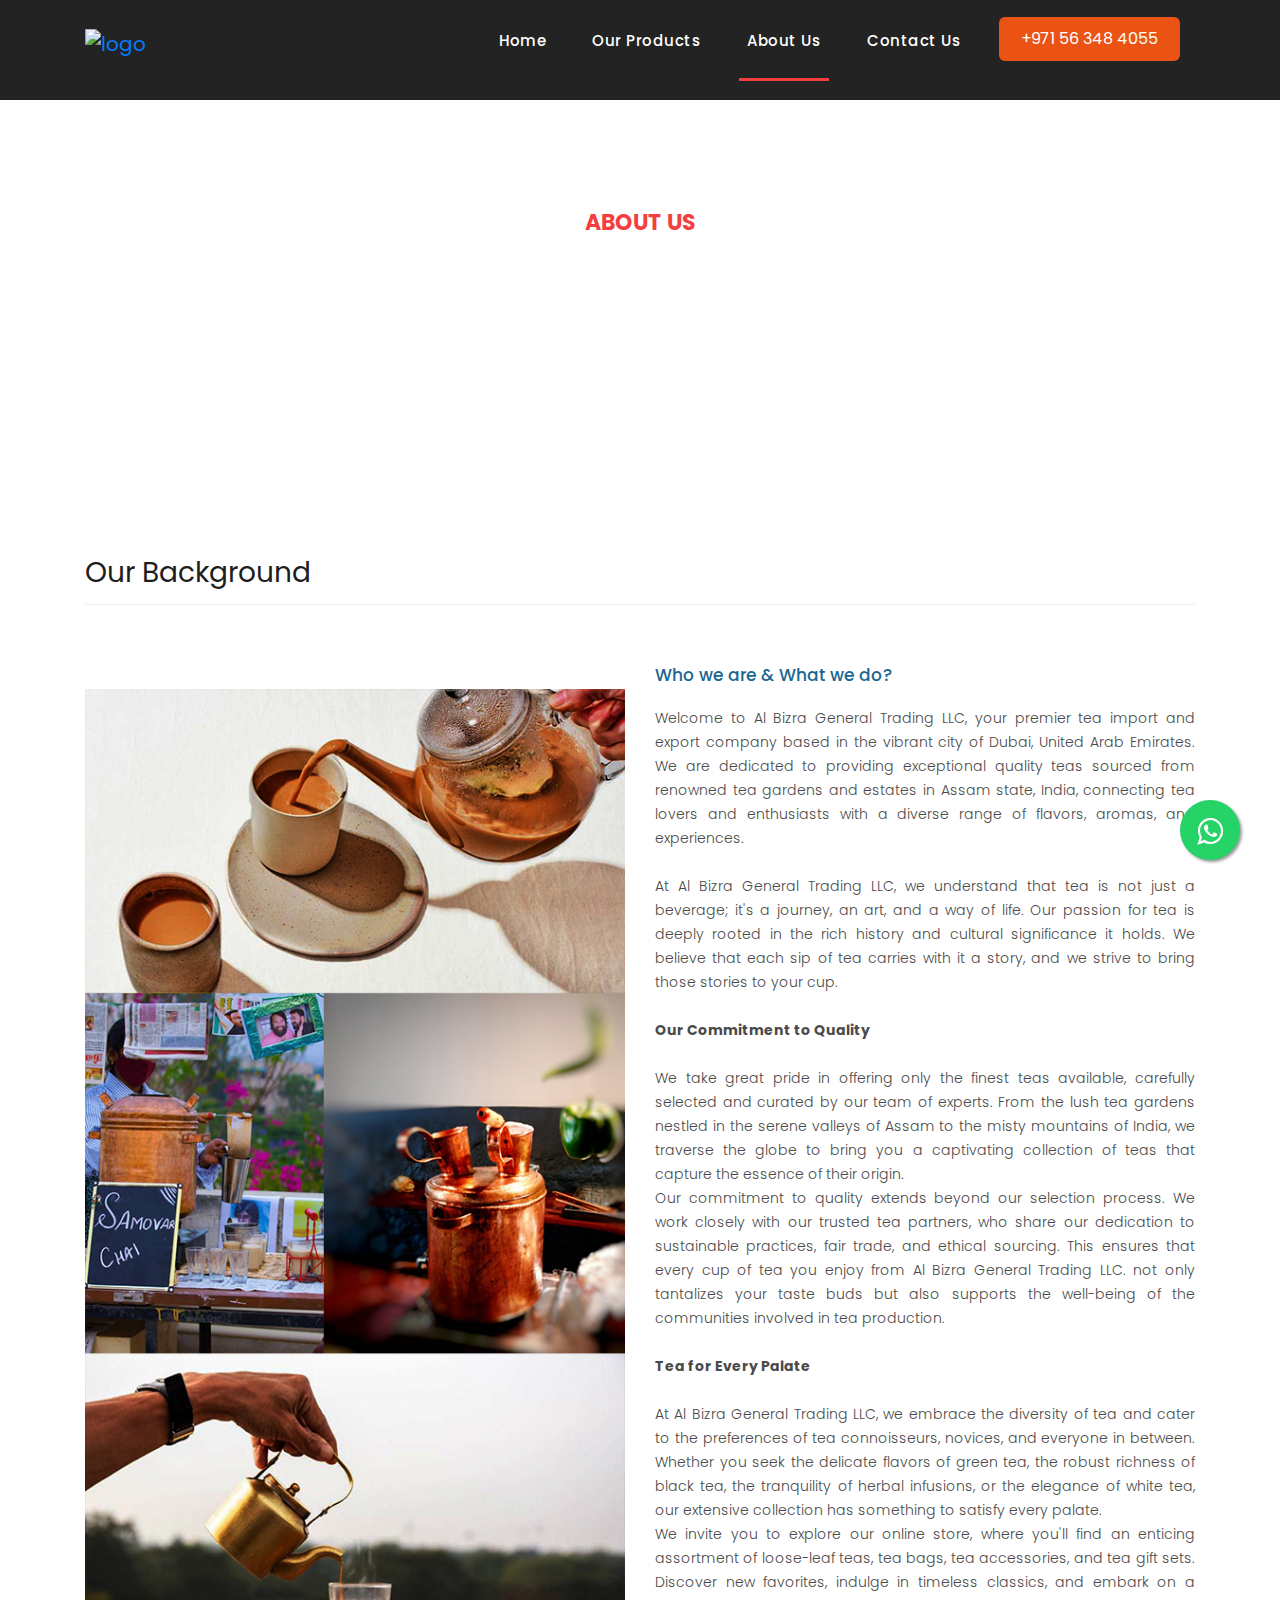
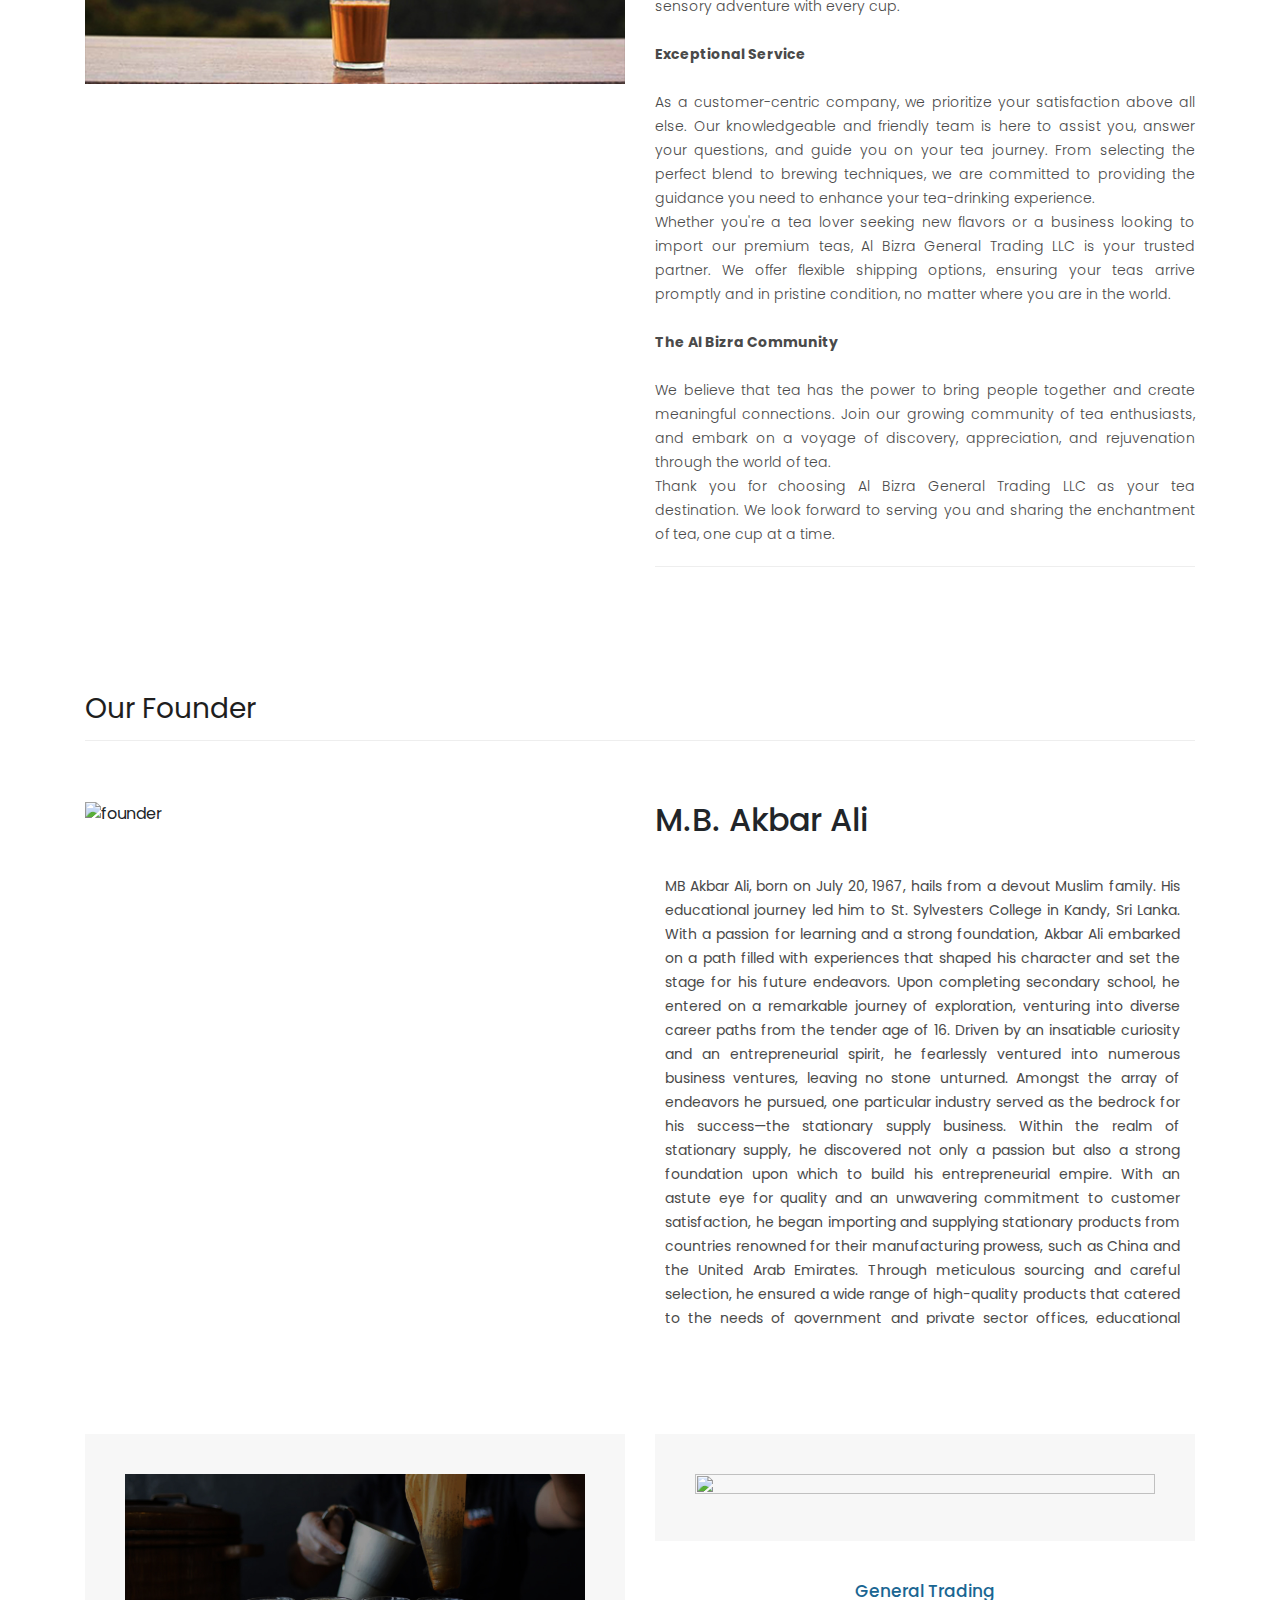
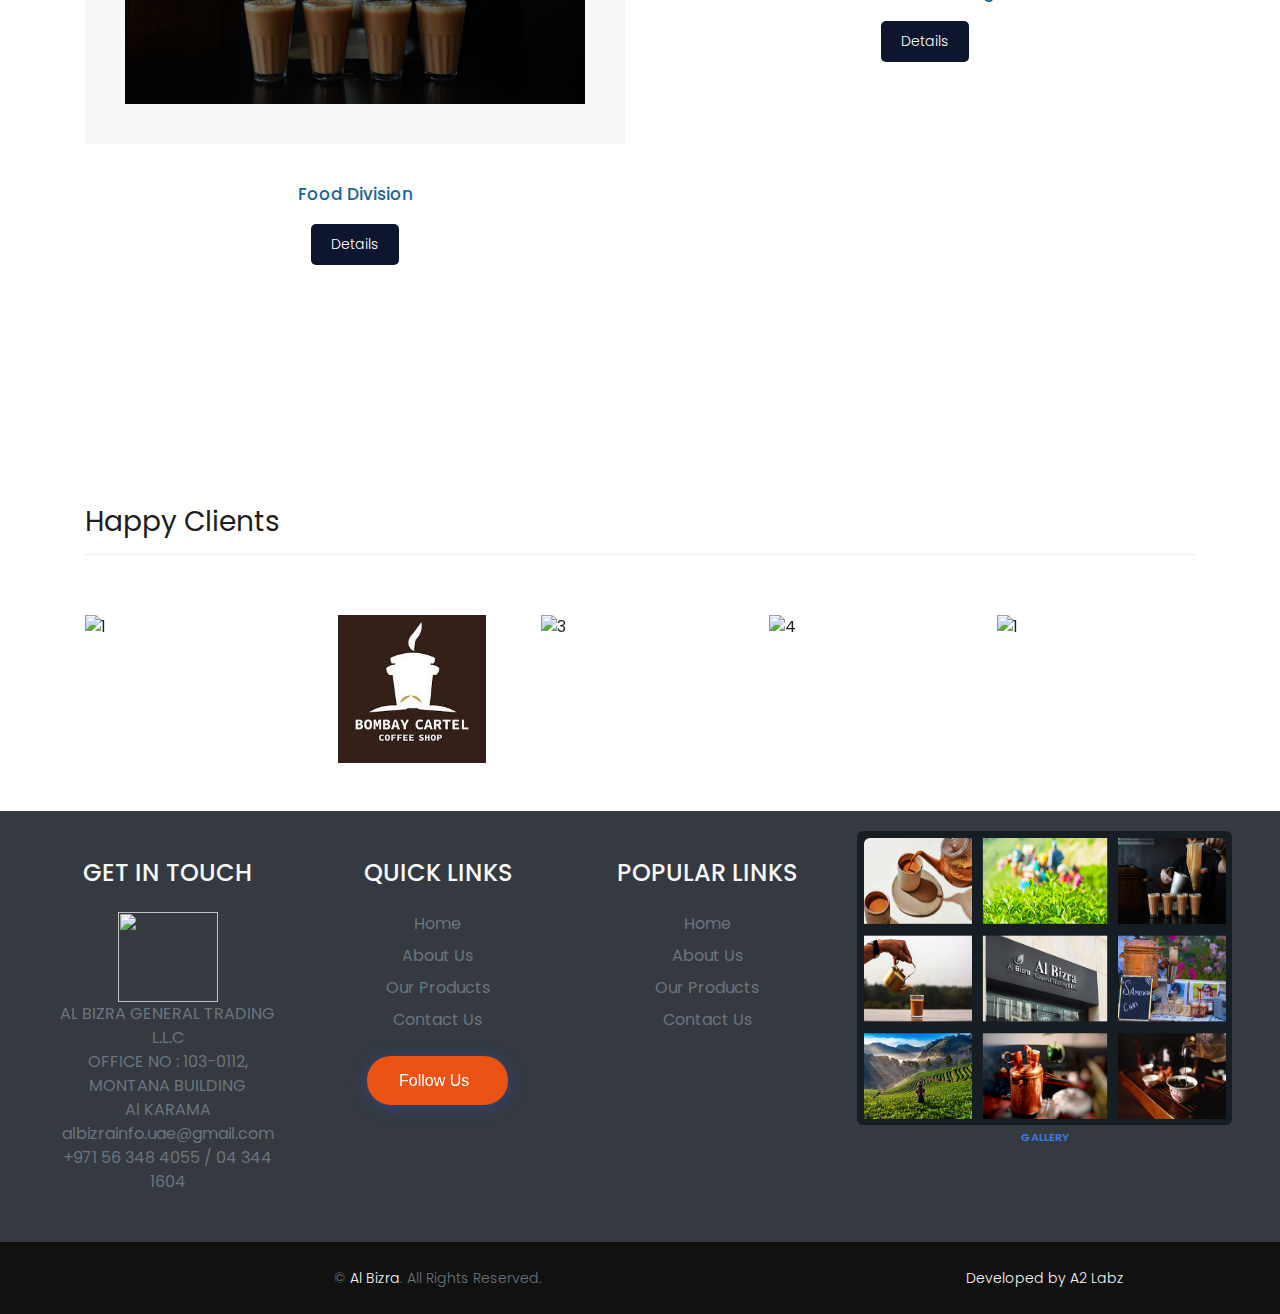
==== commit dcd5cac9: "Adress updated 2024/07/30" ====
--- a/about.html
+++ b/about.html
@@ -2,6 +2,7 @@
 <html lang="en">
 
 <head>
+  <link rel="icon" type="image/x-icon" href="/imgs/ttl.png">
   <meta charset="utf-8" />
   <meta name="viewport" content="width=device-width, initial-scale=1, shrink-to-fit=no" />
   <meta name="description" content="" />
@@ -640,9 +641,9 @@
               <div>
                 <img src="assets/images/lg_bw.png" width="100" height="90" />
               </div>
-              <div>Go 1-11,Ontario tower,<br />Business bay,Dubai,UAE</div>
-              <div>albizrainfo.uae@gmail.com</div>
-              <div>+971 56 348 4055</div>
+              <div>AL BIZRA GENERAL TRADING L.L.C<br />OFFICE NO : 103-0112, MONTANA BUILDING <br />Al KARAMA</div>
+                <div>albizrainfo.uae@gmail.com</div>
+                <div>+971 56 348 4055 / 04 344 1604</div>
               <!-- <div class="d-flex mt-4">
                           <a class="btn btn-primary btn-square rounded-circle me-2" href="#"><i class="fab fa-twitter"></i></a>
                           <a class="btn btn-primary btn-square rounded-circle me-2" href="#"><i class="fab fa-facebook-f"></i></a>
